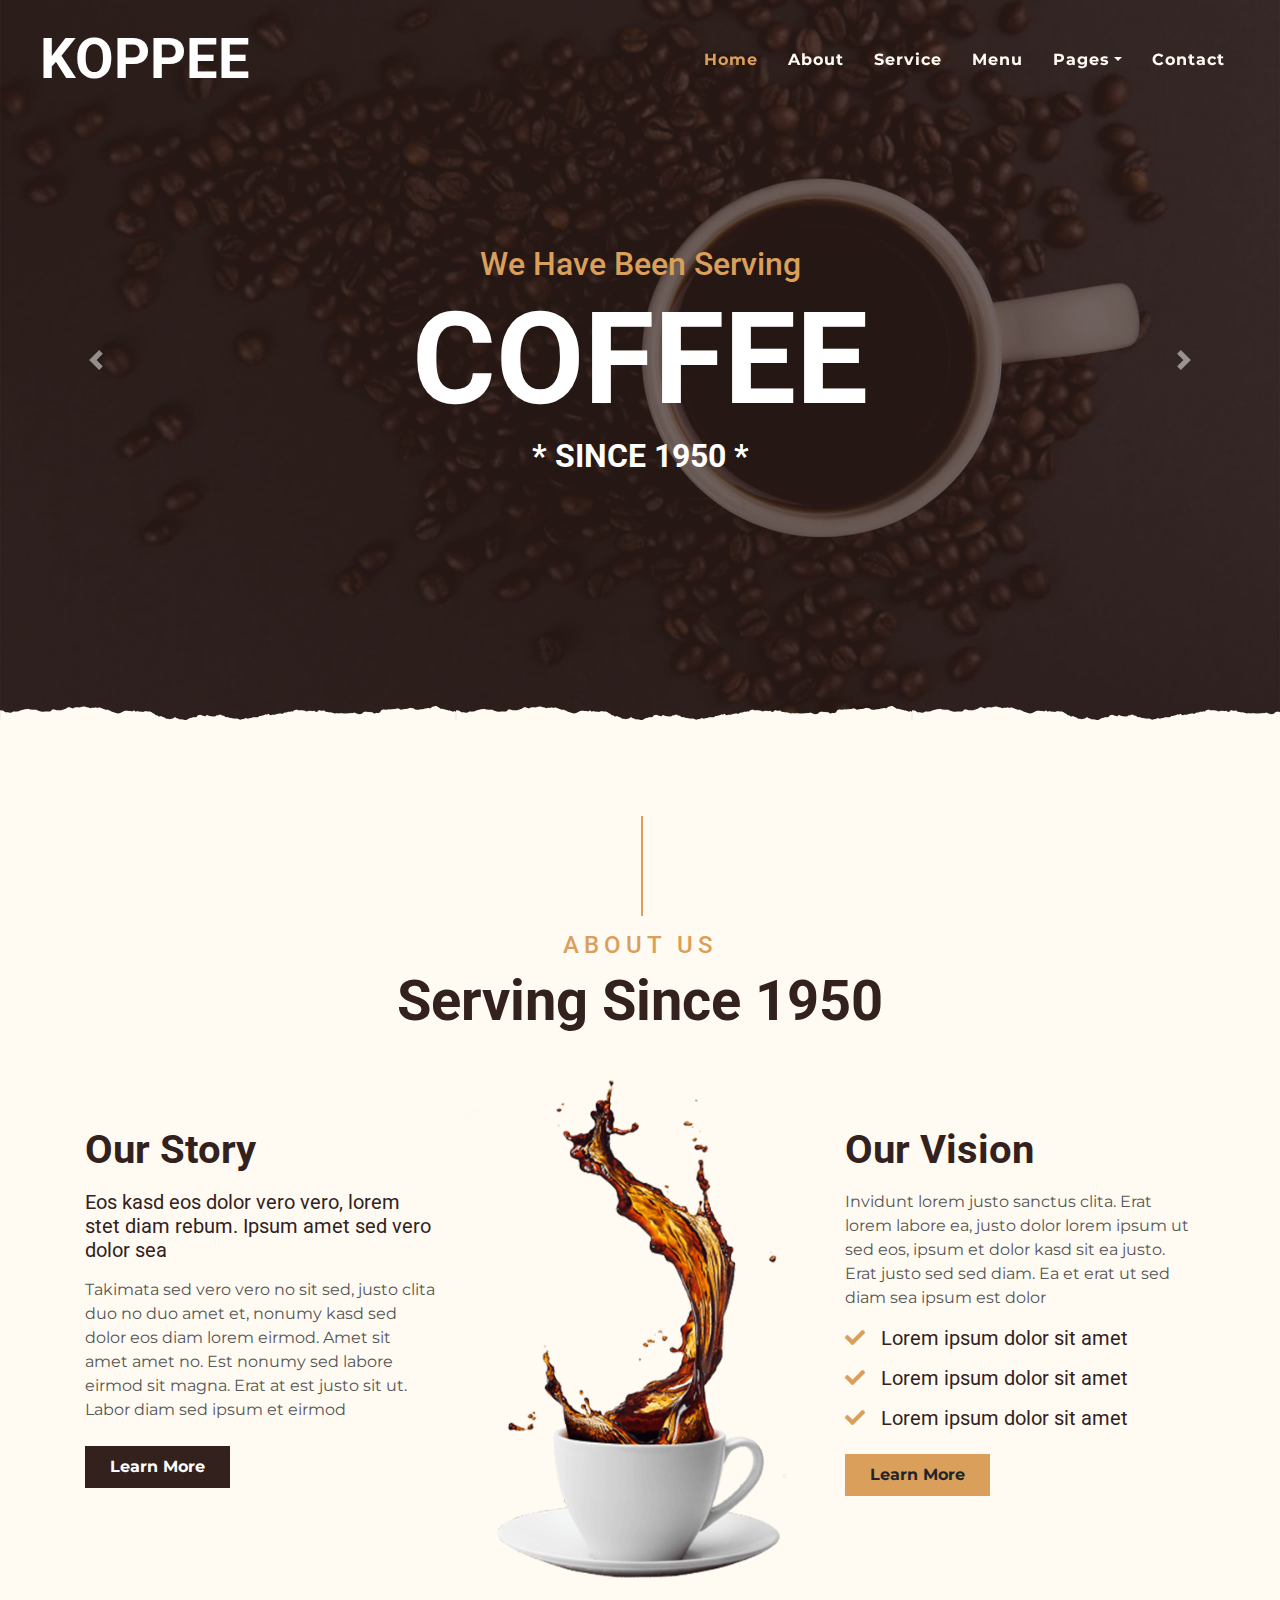
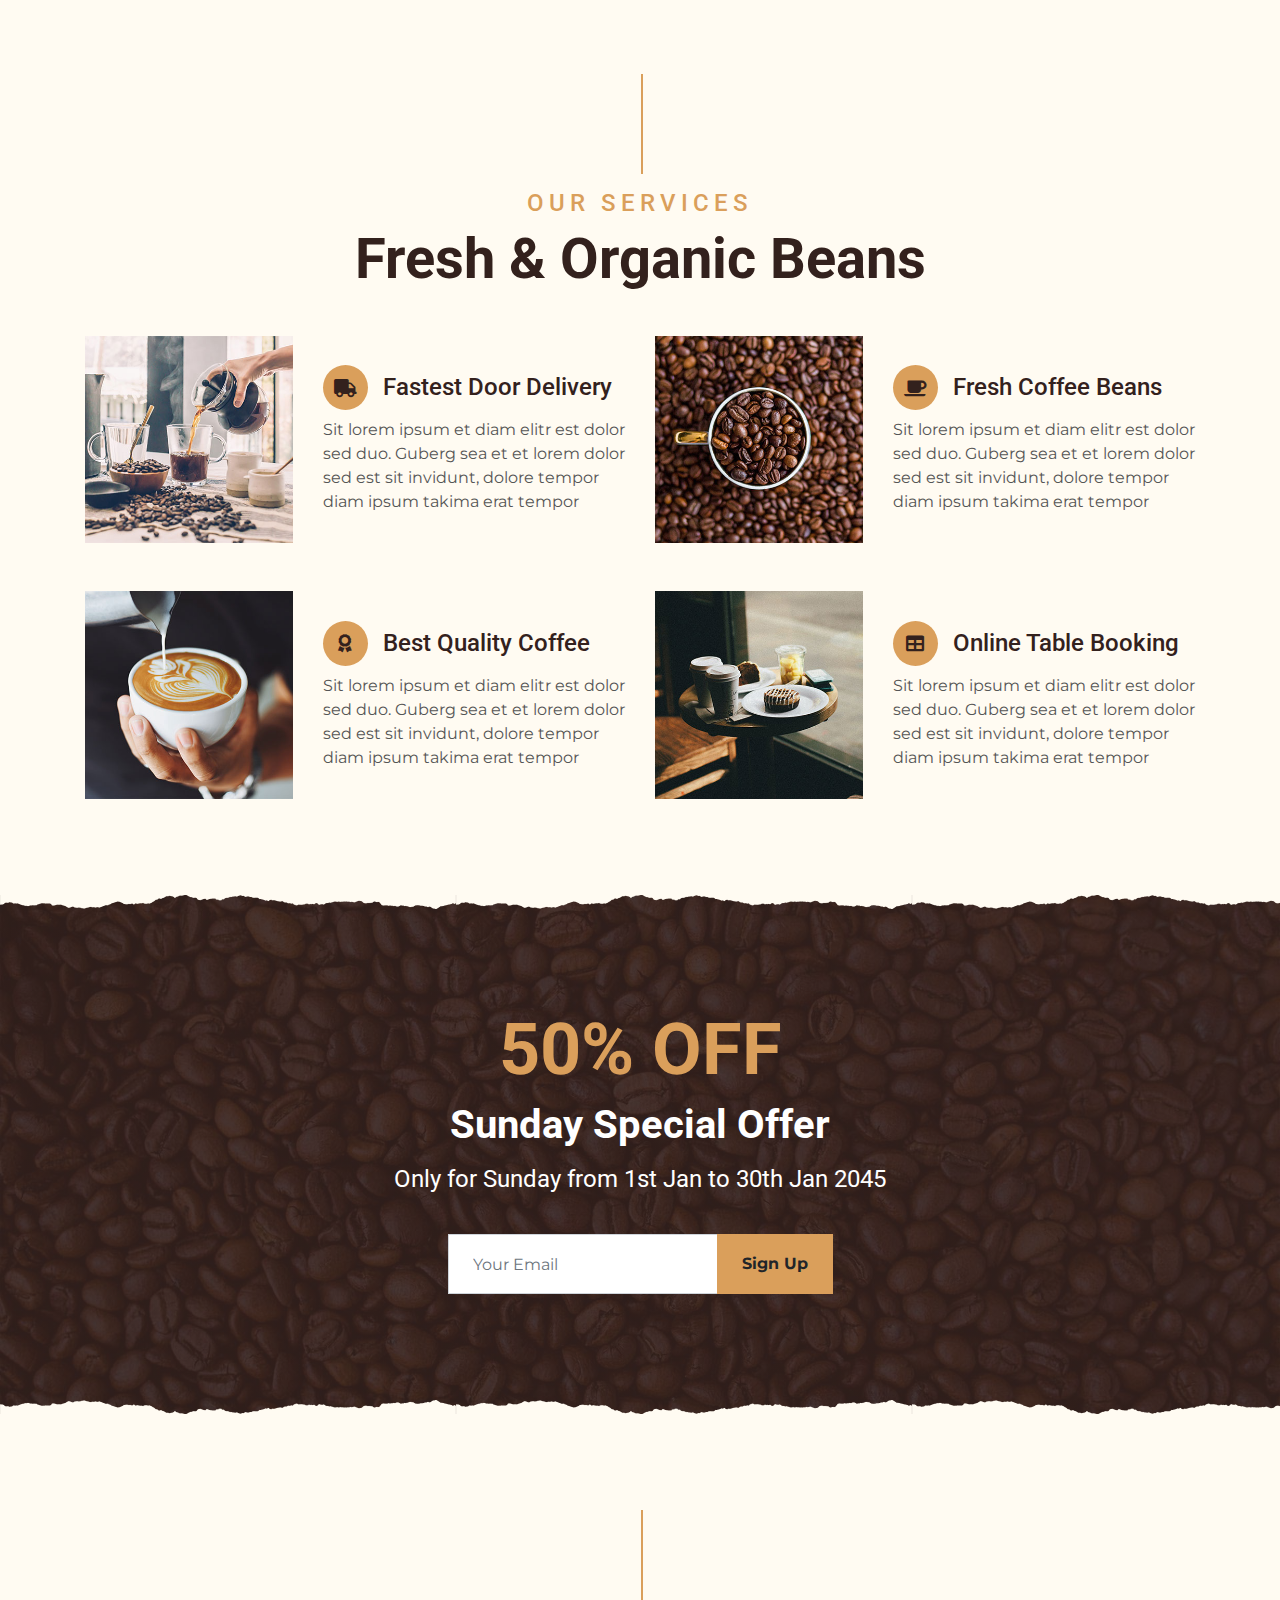
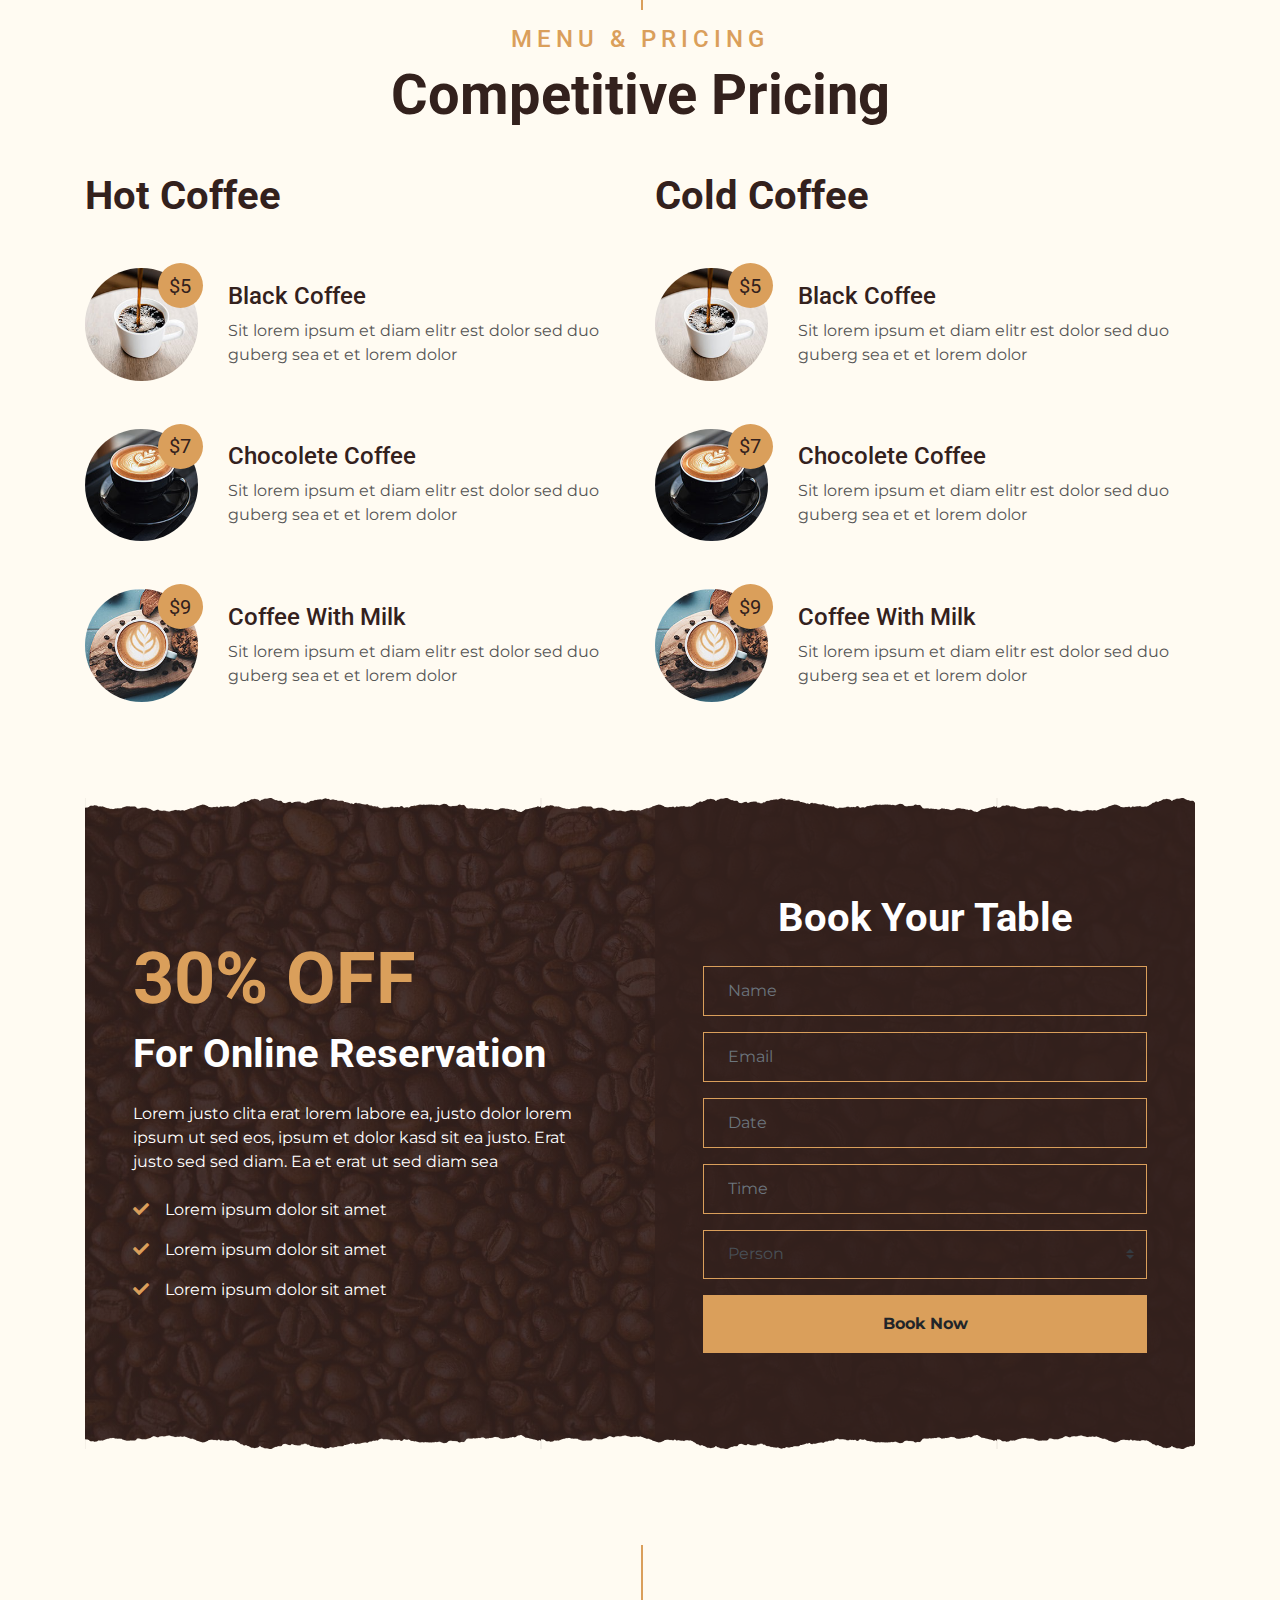
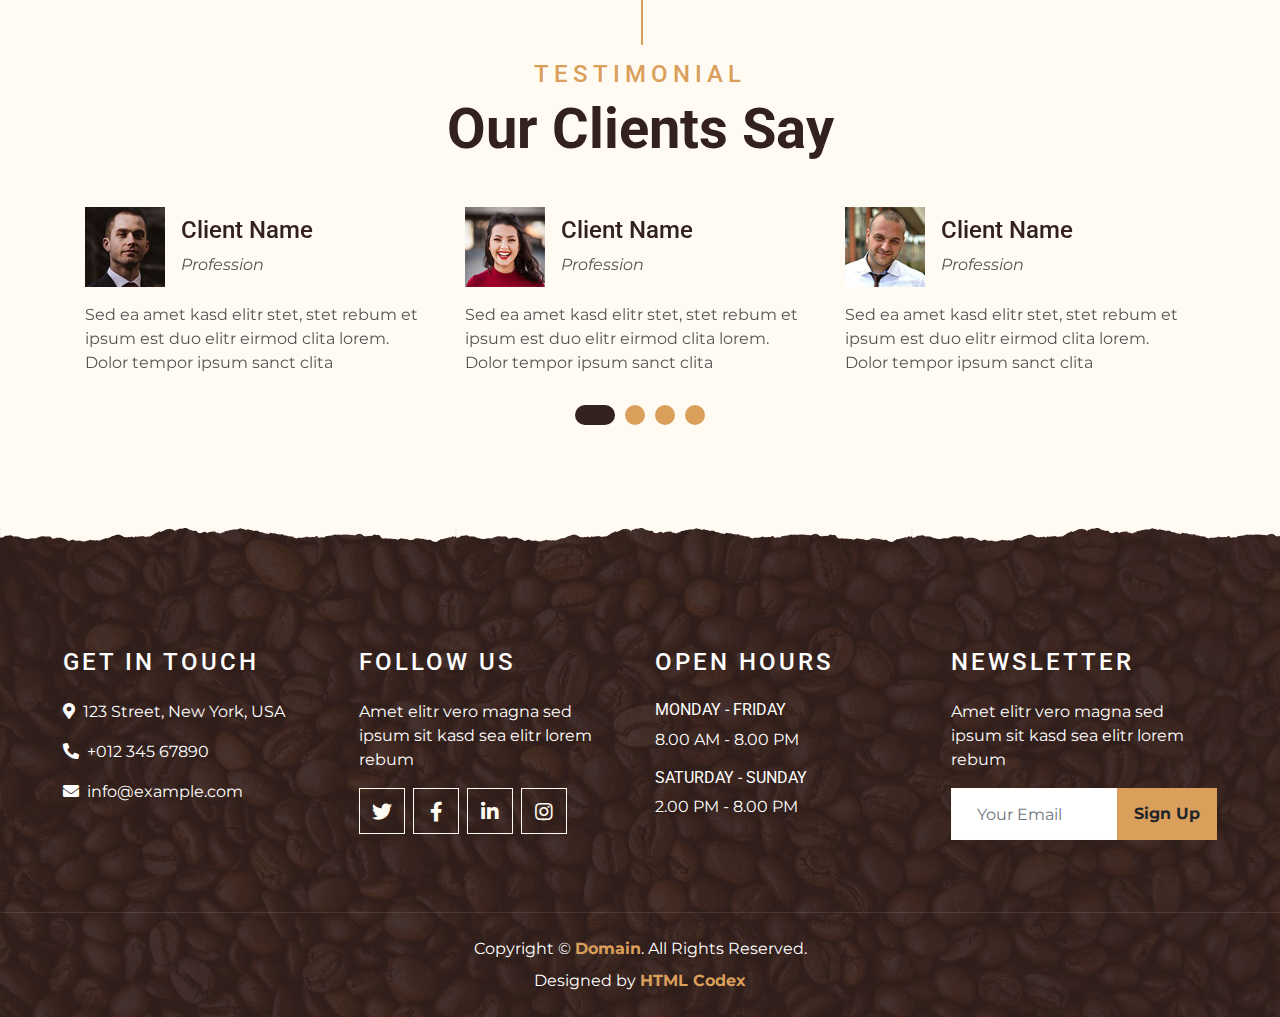
==== index.html @ 842323eb "c1" ====
<!DOCTYPE html>
<html lang="en">

<head>
    <meta charset="utf-8">
    <title>KOPPEE - Coffee Shop HTML Template</title>
    <meta content="width=device-width, initial-scale=1.0" name="viewport">
    <meta content="Free Website Template" name="keywords">
    <meta content="Free Website Template" name="description">

    <!-- Favicon -->
    <link href="img/favicon.ico" rel="icon">

    <!-- Google Font -->
    <link rel="preconnect" href="https://fonts.gstatic.com">
    <link href="https://fonts.googleapis.com/css2?family=Montserrat:wght@200;400&family=Roboto:wght@400;500;700&display=swap" rel="stylesheet"> 

    <!-- Font Awesome -->
    <link href="https://cdnjs.cloudflare.com/ajax/libs/font-awesome/5.10.0/css/all.min.css" rel="stylesheet">

    <!-- Libraries Stylesheet -->
    <link href="lib/owlcarousel/assets/owl.carousel.min.css" rel="stylesheet">
    <link href="lib/tempusdominus/css/tempusdominus-bootstrap-4.min.css" rel="stylesheet" />

    <!-- Customized Bootstrap Stylesheet -->
    <link href="css/style.min.css" rel="stylesheet">
</head>

<body>
    <!-- Navbar Start -->
    <div class="container-fluid p-0 nav-bar">
        <nav class="navbar navbar-expand-lg bg-none navbar-dark py-3">
            <a href="index.html" class="navbar-brand px-lg-4 m-0">
                <h1 class="m-0 display-4 text-uppercase text-white">KOPPEE</h1>
            </a>
            <button type="button" class="navbar-toggler" data-toggle="collapse" data-target="#navbarCollapse">
                <span class="navbar-toggler-icon"></span>
            </button>
            <div class="collapse navbar-collapse justify-content-between" id="navbarCollapse">
                <div class="navbar-nav ml-auto p-4">
                    <a href="index.html" class="nav-item nav-link active">Home</a>
                    <a href="about.html" class="nav-item nav-link">About</a>
                    <a href="service.html" class="nav-item nav-link">Service</a>
                    <a href="menu.html" class="nav-item nav-link">Menu</a>
                    <div class="nav-item dropdown">
                        <a href="#" class="nav-link dropdown-toggle" data-toggle="dropdown">Pages</a>
                        <div class="dropdown-menu text-capitalize">
                            <a href="reservation.html" class="dropdown-item">Reservation</a>
                            <a href="testimonial.html" class="dropdown-item">Testimonial</a>
                        </div>
                    </div>
                    <a href="contact.html" class="nav-item nav-link">Contact</a>
                </div>
            </div>
        </nav>
    </div>
    <!-- Navbar End -->

    <!-- Carousel Start -->
    <div class="container-fluid p-0 mb-5">
        <div id="blog-carousel" class="carousel slide overlay-bottom" data-ride="carousel">
            <div class="carousel-inner">
                <div class="carousel-item active">
                    <img class="w-100" src="img/carousel-1.jpg" alt="Image">
                    <div class="carousel-caption d-flex flex-column align-items-center justify-content-center">
                        <h2 class="text-primary font-weight-medium m-0">We Have Been Serving</h2>
                        <h1 class="display-1 text-white m-0">COFFEE</h1>
                        <h2 class="text-white m-0">* SINCE 1950 *</h2>
                    </div>
                </div>
                <div class="carousel-item">
                    <img class="w-100" src="img/carousel-2.jpg" alt="Image">
                    <div class="carousel-caption d-flex flex-column align-items-center justify-content-center">
                        <h2 class="text-primary font-weight-medium m-0">We Have Been Serving</h2>
                        <h1 class="display-1 text-white m-0">COFFEE</h1>
                        <h2 class="text-white m-0">* SINCE 1950 *</h2>
                    </div>
                </div>
            </div>
            <a class="carousel-control-prev" href="#blog-carousel" data-slide="prev">
                <span class="carousel-control-prev-icon"></span>
            </a>
            <a class="carousel-control-next" href="#blog-carousel" data-slide="next">
                <span class="carousel-control-next-icon"></span>
            </a>
        </div>
    </div>
    <!-- Carousel End -->


    <!-- About Start -->
    <div class="container-fluid py-5">
        <div class="container">
            <div class="section-title">
                <h4 class="text-primary text-uppercase" style="letter-spacing: 5px;">About Us</h4>
                <h1 class="display-4">Serving Since 1950</h1>
            </div>
            <div class="row">
                <div class="col-lg-4 py-0 py-lg-5">
                    <h1 class="mb-3">Our Story</h1>
                    <h5 class="mb-3">Eos kasd eos dolor vero vero, lorem stet diam rebum. Ipsum amet sed vero dolor sea</h5>
                    <p>Takimata sed vero vero no sit sed, justo clita duo no duo amet et, nonumy kasd sed dolor eos diam lorem eirmod. Amet sit amet amet no. Est nonumy sed labore eirmod sit magna. Erat at est justo sit ut. Labor diam sed ipsum et eirmod</p>
                    <a href="" class="btn btn-secondary font-weight-bold py-2 px-4 mt-2">Learn More</a>
                </div>
                <div class="col-lg-4 py-5 py-lg-0" style="min-height: 500px;">
                    <div class="position-relative h-100">
                        <img class="position-absolute w-100 h-100" src="img/about.png" style="object-fit: cover;">
                    </div>
                </div>
                <div class="col-lg-4 py-0 py-lg-5">
                    <h1 class="mb-3">Our Vision</h1>
                    <p>Invidunt lorem justo sanctus clita. Erat lorem labore ea, justo dolor lorem ipsum ut sed eos, ipsum et dolor kasd sit ea justo. Erat justo sed sed diam. Ea et erat ut sed diam sea ipsum est dolor</p>
                    <h5 class="mb-3"><i class="fa fa-check text-primary mr-3"></i>Lorem ipsum dolor sit amet</h5>
                    <h5 class="mb-3"><i class="fa fa-check text-primary mr-3"></i>Lorem ipsum dolor sit amet</h5>
                    <h5 class="mb-3"><i class="fa fa-check text-primary mr-3"></i>Lorem ipsum dolor sit amet</h5>
                    <a href="" class="btn btn-primary font-weight-bold py-2 px-4 mt-2">Learn More</a>
                </div>
            </div>
        </div>
    </div>
    <!-- About End -->


    <!-- Service Start -->
    <div class="container-fluid pt-5">
        <div class="container">
            <div class="section-title">
                <h4 class="text-primary text-uppercase" style="letter-spacing: 5px;">Our Services</h4>
                <h1 class="display-4">Fresh & Organic Beans</h1>
            </div>
            <div class="row">
                <div class="col-lg-6 mb-5">
                    <div class="row align-items-center">
                        <div class="col-sm-5">
                            <img class="img-fluid mb-3 mb-sm-0" src="img/service-1.jpg" alt="">
                        </div>
                        <div class="col-sm-7">
                            <h4><i class="fa fa-truck service-icon"></i>Fastest Door Delivery</h4>
                            <p class="m-0">Sit lorem ipsum et diam elitr est dolor sed duo. Guberg sea et et lorem dolor sed est sit
                                invidunt, dolore tempor diam ipsum takima erat tempor</p>
                        </div>
                    </div>
                </div>
                <div class="col-lg-6 mb-5">
                    <div class="row align-items-center">
                        <div class="col-sm-5">
                            <img class="img-fluid mb-3 mb-sm-0" src="img/service-2.jpg" alt="">
                        </div>
                        <div class="col-sm-7">
                            <h4><i class="fa fa-coffee service-icon"></i>Fresh Coffee Beans</h4>
                            <p class="m-0">Sit lorem ipsum et diam elitr est dolor sed duo. Guberg sea et et lorem dolor sed est sit
                                invidunt, dolore tempor diam ipsum takima erat tempor</p>
                        </div>
                    </div>
                </div>
                <div class="col-lg-6 mb-5">
                    <div class="row align-items-center">
                        <div class="col-sm-5">
                            <img class="img-fluid mb-3 mb-sm-0" src="img/service-3.jpg" alt="">
                        </div>
                        <div class="col-sm-7">
                            <h4><i class="fa fa-award service-icon"></i>Best Quality Coffee</h4>
                            <p class="m-0">Sit lorem ipsum et diam elitr est dolor sed duo. Guberg sea et et lorem dolor sed est sit
                                invidunt, dolore tempor diam ipsum takima erat tempor</p>
                        </div>
                    </div>
                </div>
                <div class="col-lg-6 mb-5">
                    <div class="row align-items-center">
                        <div class="col-sm-5">
                            <img class="img-fluid mb-3 mb-sm-0" src="img/service-4.jpg" alt="">
                        </div>
                        <div class="col-sm-7">
                            <h4><i class="fa fa-table service-icon"></i>Online Table Booking</h4>
                            <p class="m-0">Sit lorem ipsum et diam elitr est dolor sed duo. Guberg sea et et lorem dolor sed est sit
                                invidunt, dolore tempor diam ipsum takima erat tempor</p>
                        </div>
                    </div>
                </div>
            </div>
        </div>
    </div>
    <!-- Service End -->


    <!-- Offer Start -->
    <div class="offer container-fluid my-5 py-5 text-center position-relative overlay-top overlay-bottom">
        <div class="container py-5">
            <h1 class="display-3 text-primary mt-3">50% OFF</h1>
            <h1 class="text-white mb-3">Sunday Special Offer</h1>
            <h4 class="text-white font-weight-normal mb-4 pb-3">Only for Sunday from 1st Jan to 30th Jan 2045</h4>
            <form class="form-inline justify-content-center mb-4">
                <div class="input-group">
                    <input type="text" class="form-control p-4" placeholder="Your Email" style="height: 60px;">
                    <div class="input-group-append">
                        <button class="btn btn-primary font-weight-bold px-4" type="submit">Sign Up</button>
                    </div>
                </div>
            </form>
        </div>
    </div>
    <!-- Offer End -->


    <!-- Menu Start -->
    <div class="container-fluid pt-5">
        <div class="container">
            <div class="section-title">
                <h4 class="text-primary text-uppercase" style="letter-spacing: 5px;">Menu & Pricing</h4>
                <h1 class="display-4">Competitive Pricing</h1>
            </div>
            <div class="row">
                <div class="col-lg-6">
                    <h1 class="mb-5">Hot Coffee</h1>
                    <div class="row align-items-center mb-5">
                        <div class="col-4 col-sm-3">
                            <img class="w-100 rounded-circle mb-3 mb-sm-0" src="img/menu-1.jpg" alt="">
                            <h5 class="menu-price">$5</h5>
                        </div>
                        <div class="col-8 col-sm-9">
                            <h4>Black Coffee</h4>
                            <p class="m-0">Sit lorem ipsum et diam elitr est dolor sed duo guberg sea et et lorem dolor</p>
                        </div>
                    </div>
                    <div class="row align-items-center mb-5">
                        <div class="col-4 col-sm-3">
                            <img class="w-100 rounded-circle mb-3 mb-sm-0" src="img/menu-2.jpg" alt="">
                            <h5 class="menu-price">$7</h5>
                        </div>
                        <div class="col-8 col-sm-9">
                            <h4>Chocolete Coffee</h4>
                            <p class="m-0">Sit lorem ipsum et diam elitr est dolor sed duo guberg sea et et lorem dolor</p>
                        </div>
                    </div>
                    <div class="row align-items-center mb-5">
                        <div class="col-4 col-sm-3">
                            <img class="w-100 rounded-circle mb-3 mb-sm-0" src="img/menu-3.jpg" alt="">
                            <h5 class="menu-price">$9</h5>
                        </div>
                        <div class="col-8 col-sm-9">
                            <h4>Coffee With Milk</h4>
                            <p class="m-0">Sit lorem ipsum et diam elitr est dolor sed duo guberg sea et et lorem dolor</p>
                        </div>
                    </div>
                </div>
                <div class="col-lg-6">
                    <h1 class="mb-5">Cold Coffee</h1>
                    <div class="row align-items-center mb-5">
                        <div class="col-4 col-sm-3">
                            <img class="w-100 rounded-circle mb-3 mb-sm-0" src="img/menu-1.jpg" alt="">
                            <h5 class="menu-price">$5</h5>
                        </div>
                        <div class="col-8 col-sm-9">
                            <h4>Black Coffee</h4>
                            <p class="m-0">Sit lorem ipsum et diam elitr est dolor sed duo guberg sea et et lorem dolor</p>
                        </div>
                    </div>
                    <div class="row align-items-center mb-5">
                        <div class="col-4 col-sm-3">
                            <img class="w-100 rounded-circle mb-3 mb-sm-0" src="img/menu-2.jpg" alt="">
                            <h5 class="menu-price">$7</h5>
                        </div>
                        <div class="col-8 col-sm-9">
                            <h4>Chocolete Coffee</h4>
                            <p class="m-0">Sit lorem ipsum et diam elitr est dolor sed duo guberg sea et et lorem dolor</p>
                        </div>
                    </div>
                    <div class="row align-items-center mb-5">
                        <div class="col-4 col-sm-3">
                            <img class="w-100 rounded-circle mb-3 mb-sm-0" src="img/menu-3.jpg" alt="">
                            <h5 class="menu-price">$9</h5>
                        </div>
                        <div class="col-8 col-sm-9">
                            <h4>Coffee With Milk</h4>
                            <p class="m-0">Sit lorem ipsum et diam elitr est dolor sed duo guberg sea et et lorem dolor</p>
                        </div>
                    </div>
                </div>
            </div>
        </div>
    </div>
    <!-- Menu End -->


    <!-- Reservation Start -->
    <div class="container-fluid my-5">
        <div class="container">
            <div class="reservation position-relative overlay-top overlay-bottom">
                <div class="row align-items-center">
                    <div class="col-lg-6 my-5 my-lg-0">
                        <div class="p-5">
                            <div class="mb-4">
                                <h1 class="display-3 text-primary">30% OFF</h1>
                                <h1 class="text-white">For Online Reservation</h1>
                            </div>
                            <p class="text-white">Lorem justo clita erat lorem labore ea, justo dolor lorem ipsum ut sed eos,
                                ipsum et dolor kasd sit ea justo. Erat justo sed sed diam. Ea et erat ut sed diam sea</p>
                            <ul class="list-inline text-white m-0">
                                <li class="py-2"><i class="fa fa-check text-primary mr-3"></i>Lorem ipsum dolor sit amet</li>
                                <li class="py-2"><i class="fa fa-check text-primary mr-3"></i>Lorem ipsum dolor sit amet</li>
                                <li class="py-2"><i class="fa fa-check text-primary mr-3"></i>Lorem ipsum dolor sit amet</li>
                            </ul>
                        </div>
                    </div>
                    <div class="col-lg-6">
                        <div class="text-center p-5" style="background: rgba(51, 33, 29, .8);">
                            <h1 class="text-white mb-4 mt-5">Book Your Table</h1>
                            <form class="mb-5">
                                <div class="form-group">
                                    <input type="text" class="form-control bg-transparent border-primary p-4" placeholder="Name"
                                        required="required" />
                                </div>
                                <div class="form-group">
                                    <input type="email" class="form-control bg-transparent border-primary p-4" placeholder="Email"
                                        required="required" />
                                </div>
                                <div class="form-group">
                                    <div class="date" id="date" data-target-input="nearest">
                                        <input type="text" class="form-control bg-transparent border-primary p-4 datetimepicker-input" placeholder="Date" data-target="#date" data-toggle="datetimepicker"/>
                                    </div>
                                </div>
                                <div class="form-group">
                                    <div class="time" id="time" data-target-input="nearest">
                                        <input type="text" class="form-control bg-transparent border-primary p-4 datetimepicker-input" placeholder="Time" data-target="#time" data-toggle="datetimepicker"/>
                                    </div>
                                </div>
                                <div class="form-group">
                                    <select class="custom-select bg-transparent border-primary px-4" style="height: 49px;">
                                        <option selected>Person</option>
                                        <option value="1">Person 1</option>
                                        <option value="2">Person 2</option>
                                        <option value="3">Person 3</option>
                                        <option value="3">Person 4</option>
                                    </select>
                                </div>
                                
                                <div>
                                    <button class="btn btn-primary btn-block font-weight-bold py-3" type="submit">Book Now</button>
                                </div>
                            </form>
                        </div>
                    </div>
                </div>
            </div>
        </div>
    </div>
    <!-- Reservation End -->


    <!-- Testimonial Start -->
    <div class="container-fluid py-5">
        <div class="container">
            <div class="section-title">
                <h4 class="text-primary text-uppercase" style="letter-spacing: 5px;">Testimonial</h4>
                <h1 class="display-4">Our Clients Say</h1>
            </div>
            <div class="owl-carousel testimonial-carousel">
                <div class="testimonial-item">
                    <div class="d-flex align-items-center mb-3">
                        <img class="img-fluid" src="img/testimonial-1.jpg" alt="">
                        <div class="ml-3">
                            <h4>Client Name</h4>
                            <i>Profession</i>
                        </div>
                    </div>
                    <p class="m-0">Sed ea amet kasd elitr stet, stet rebum et ipsum est duo elitr eirmod clita lorem. Dolor tempor ipsum sanct clita</p>
                </div>
                <div class="testimonial-item">
                    <div class="d-flex align-items-center mb-3">
                        <img class="img-fluid" src="img/testimonial-2.jpg" alt="">
                        <div class="ml-3">
                            <h4>Client Name</h4>
                            <i>Profession</i>
                        </div>
                    </div>
                    <p class="m-0">Sed ea amet kasd elitr stet, stet rebum et ipsum est duo elitr eirmod clita lorem. Dolor tempor ipsum sanct clita</p>
                </div>
                <div class="testimonial-item">
                    <div class="d-flex align-items-center mb-3">
                        <img class="img-fluid" src="img/testimonial-3.jpg" alt="">
                        <div class="ml-3">
                            <h4>Client Name</h4>
                            <i>Profession</i>
                        </div>
                    </div>
                    <p class="m-0">Sed ea amet kasd elitr stet, stet rebum et ipsum est duo elitr eirmod clita lorem. Dolor tempor ipsum sanct clita</p>
                </div>
                <div class="testimonial-item">
                    <div class="d-flex align-items-center mb-3">
                        <img class="img-fluid" src="img/testimonial-4.jpg" alt="">
                        <div class="ml-3">
                            <h4>Client Name</h4>
                            <i>Profession</i>
                        </div>
                    </div>
                    <p class="m-0">Sed ea amet kasd elitr stet, stet rebum et ipsum est duo elitr eirmod clita lorem. Dolor tempor ipsum sanct clita</p>
                </div>
            </div>
        </div>
    </div>
    <!-- Testimonial End -->


    <!-- Footer Start -->
    <div class="container-fluid footer text-white mt-5 pt-5 px-0 position-relative overlay-top">
        <div class="row mx-0 pt-5 px-sm-3 px-lg-5 mt-4">
            <div class="col-lg-3 col-md-6 mb-5">
                <h4 class="text-white text-uppercase mb-4" style="letter-spacing: 3px;">Get In Touch</h4>
                <p><i class="fa fa-map-marker-alt mr-2"></i>123 Street, New York, USA</p>
                <p><i class="fa fa-phone-alt mr-2"></i>+012 345 67890</p>
                <p class="m-0"><i class="fa fa-envelope mr-2"></i>info@example.com</p>
            </div>
            <div class="col-lg-3 col-md-6 mb-5">
                <h4 class="text-white text-uppercase mb-4" style="letter-spacing: 3px;">Follow Us</h4>
                <p>Amet elitr vero magna sed ipsum sit kasd sea elitr lorem rebum</p>
                <div class="d-flex justify-content-start">
                    <a class="btn btn-lg btn-outline-light btn-lg-square mr-2" href="#"><i class="fab fa-twitter"></i></a>
                    <a class="btn btn-lg btn-outline-light btn-lg-square mr-2" href="#"><i class="fab fa-facebook-f"></i></a>
                    <a class="btn btn-lg btn-outline-light btn-lg-square mr-2" href="#"><i class="fab fa-linkedin-in"></i></a>
                    <a class="btn btn-lg btn-outline-light btn-lg-square" href="#"><i class="fab fa-instagram"></i></a>
                </div>
            </div>
            <div class="col-lg-3 col-md-6 mb-5">
                <h4 class="text-white text-uppercase mb-4" style="letter-spacing: 3px;">Open Hours</h4>
                <div>
                    <h6 class="text-white text-uppercase">Monday - Friday</h6>
                    <p>8.00 AM - 8.00 PM</p>
                    <h6 class="text-white text-uppercase">Saturday - Sunday</h6>
                    <p>2.00 PM - 8.00 PM</p>
                </div>
            </div>
            <div class="col-lg-3 col-md-6 mb-5">
                <h4 class="text-white text-uppercase mb-4" style="letter-spacing: 3px;">Newsletter</h4>
                <p>Amet elitr vero magna sed ipsum sit kasd sea elitr lorem rebum</p>
                <div class="w-100">
                    <div class="input-group">
                        <input type="text" class="form-control border-light" style="padding: 25px;" placeholder="Your Email">
                        <div class="input-group-append">
                            <button class="btn btn-primary font-weight-bold px-3">Sign Up</button>
                        </div>
                    </div>
                </div>
            </div>
        </div>
        <div class="container-fluid text-center text-white border-top mt-4 py-4 px-sm-3 px-md-5" style="border-color: rgba(256, 256, 256, .1) !important;">
            <p class="mb-2 text-white">Copyright &copy; <a class="font-weight-bold" href="#">Domain</a>. All Rights Reserved.</a></p>
            <p class="m-0 text-white">Designed by <a class="font-weight-bold" href="https://htmlcodex.com">HTML Codex</a></p>
        </div>
    </div>
    <!-- Footer End -->


    <!-- Back to Top -->
    <a href="#" class="btn btn-lg btn-primary btn-lg-square back-to-top"><i class="fa fa-angle-double-up"></i></a>


    <!-- JavaScript Libraries -->
    <script src="https://code.jquery.com/jquery-3.4.1.min.js"></script>
    <script src="https://stackpath.bootstrapcdn.com/bootstrap/4.4.1/js/bootstrap.bundle.min.js"></script>
    <script src="lib/easing/easing.min.js"></script>
    <script src="lib/waypoints/waypoints.min.js"></script>
    <script src="lib/owlcarousel/owl.carousel.min.js"></script>
    <script src="lib/tempusdominus/js/moment.min.js"></script>
    <script src="lib/tempusdominus/js/moment-timezone.min.js"></script>
    <script src="lib/tempusdominus/js/tempusdominus-bootstrap-4.min.js"></script>

    <!-- Contact Javascript File -->
    <script src="mail/jqBootstrapValidation.min.js"></script>
    <script src="mail/contact.js"></script>

    <!-- Template Javascript -->
    <script src="js/main.js"></script>
</body>

</html>
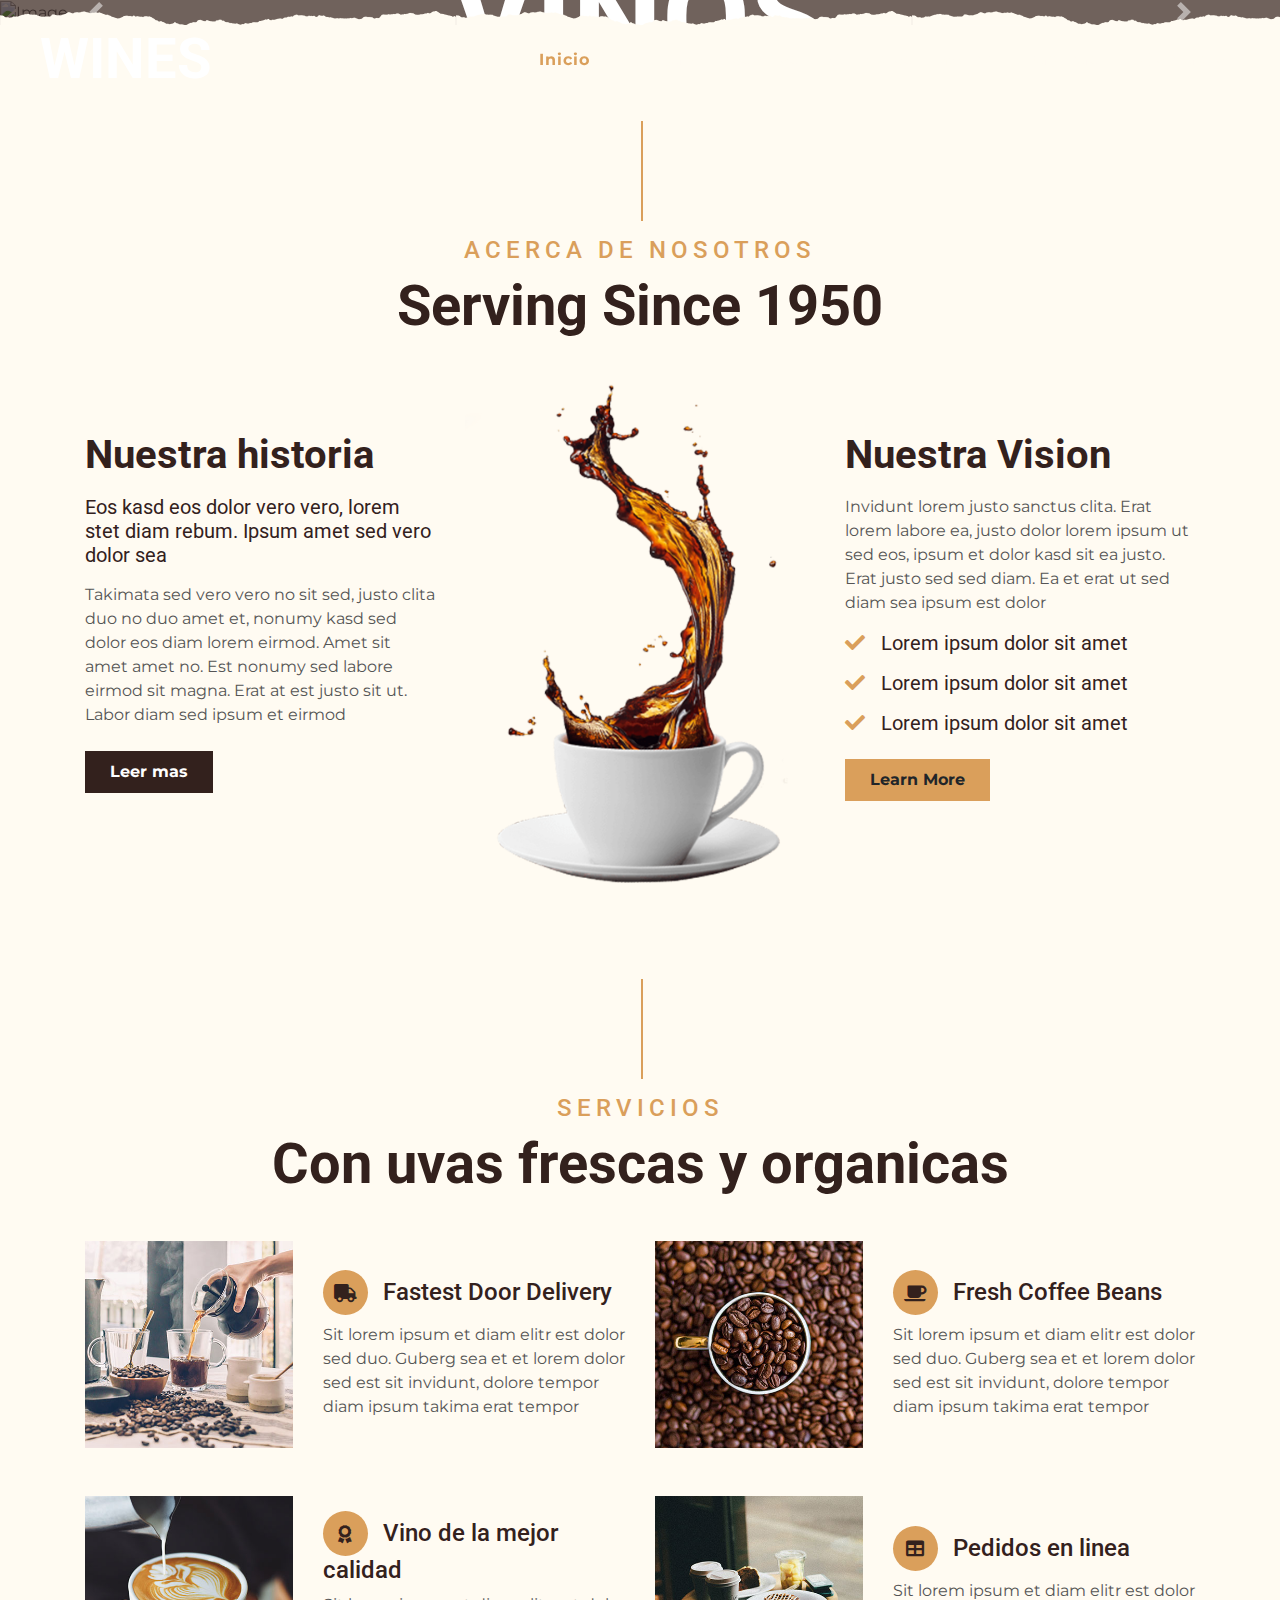
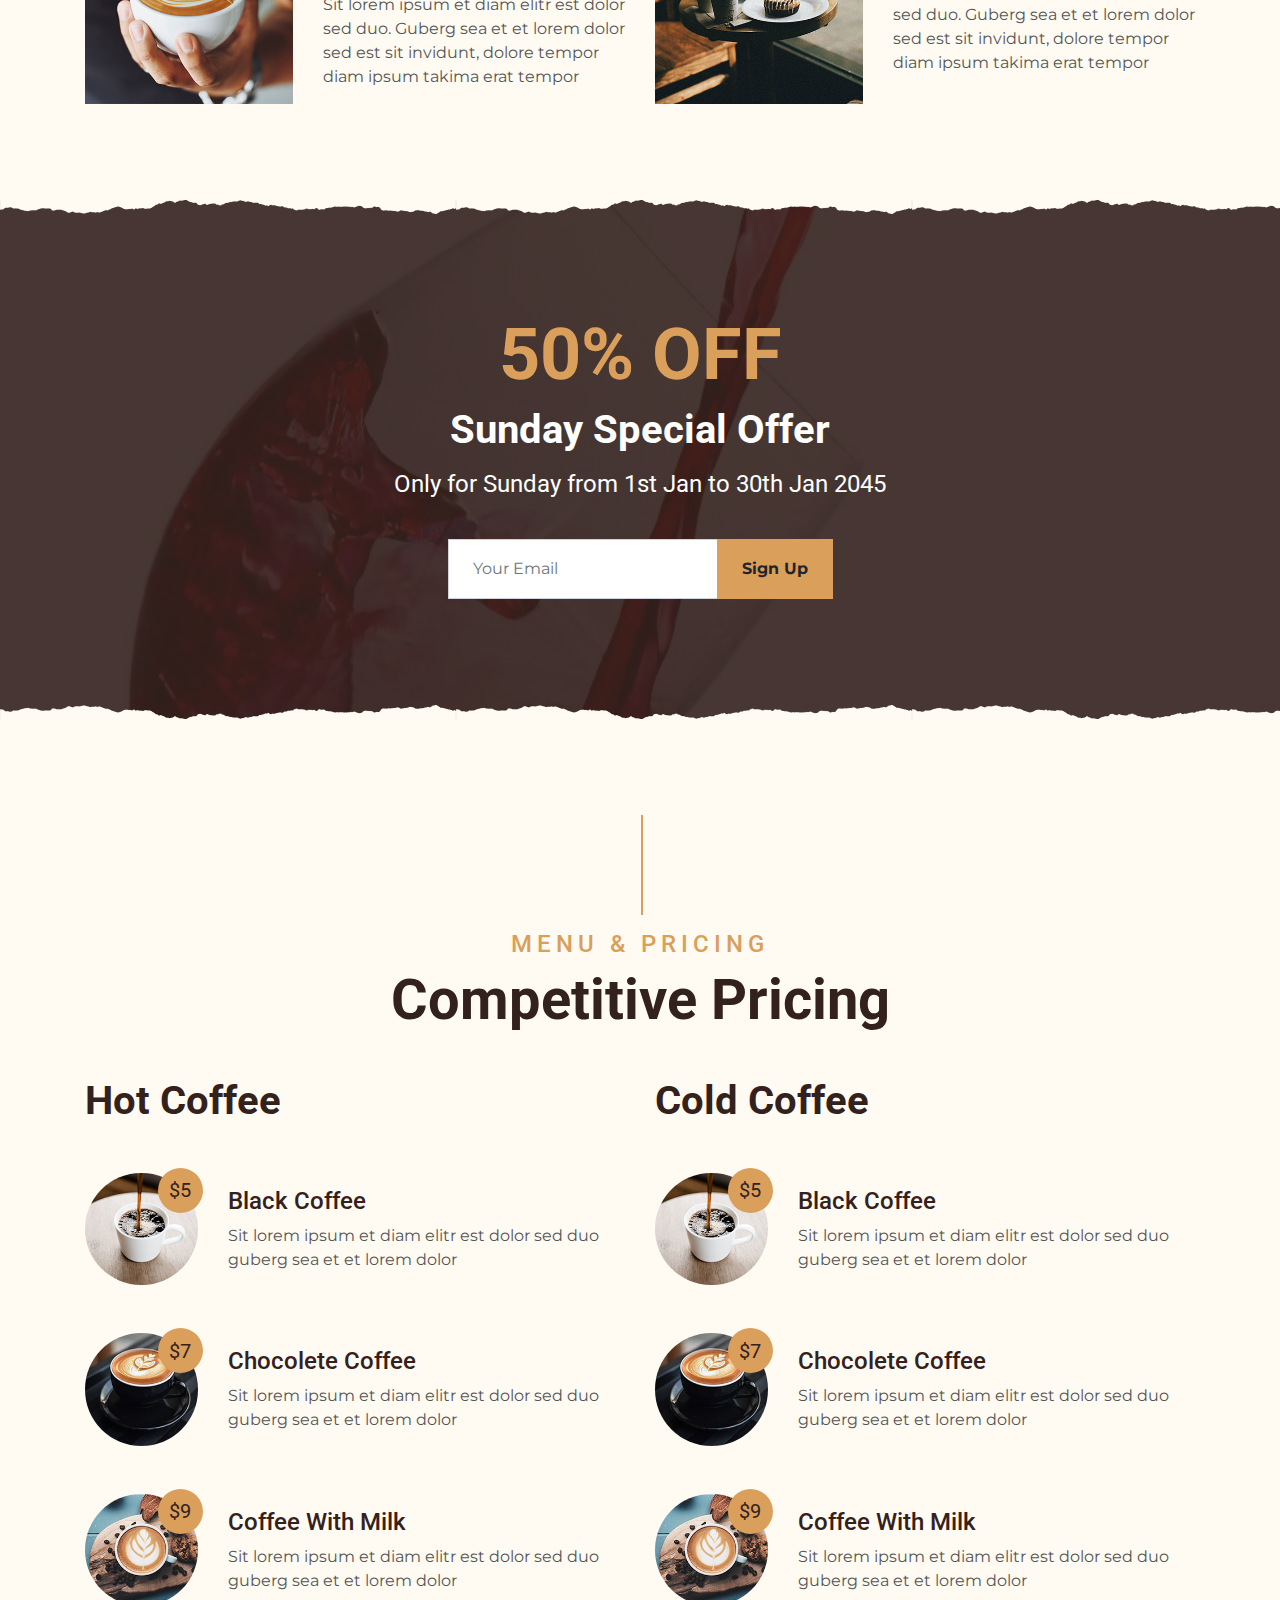
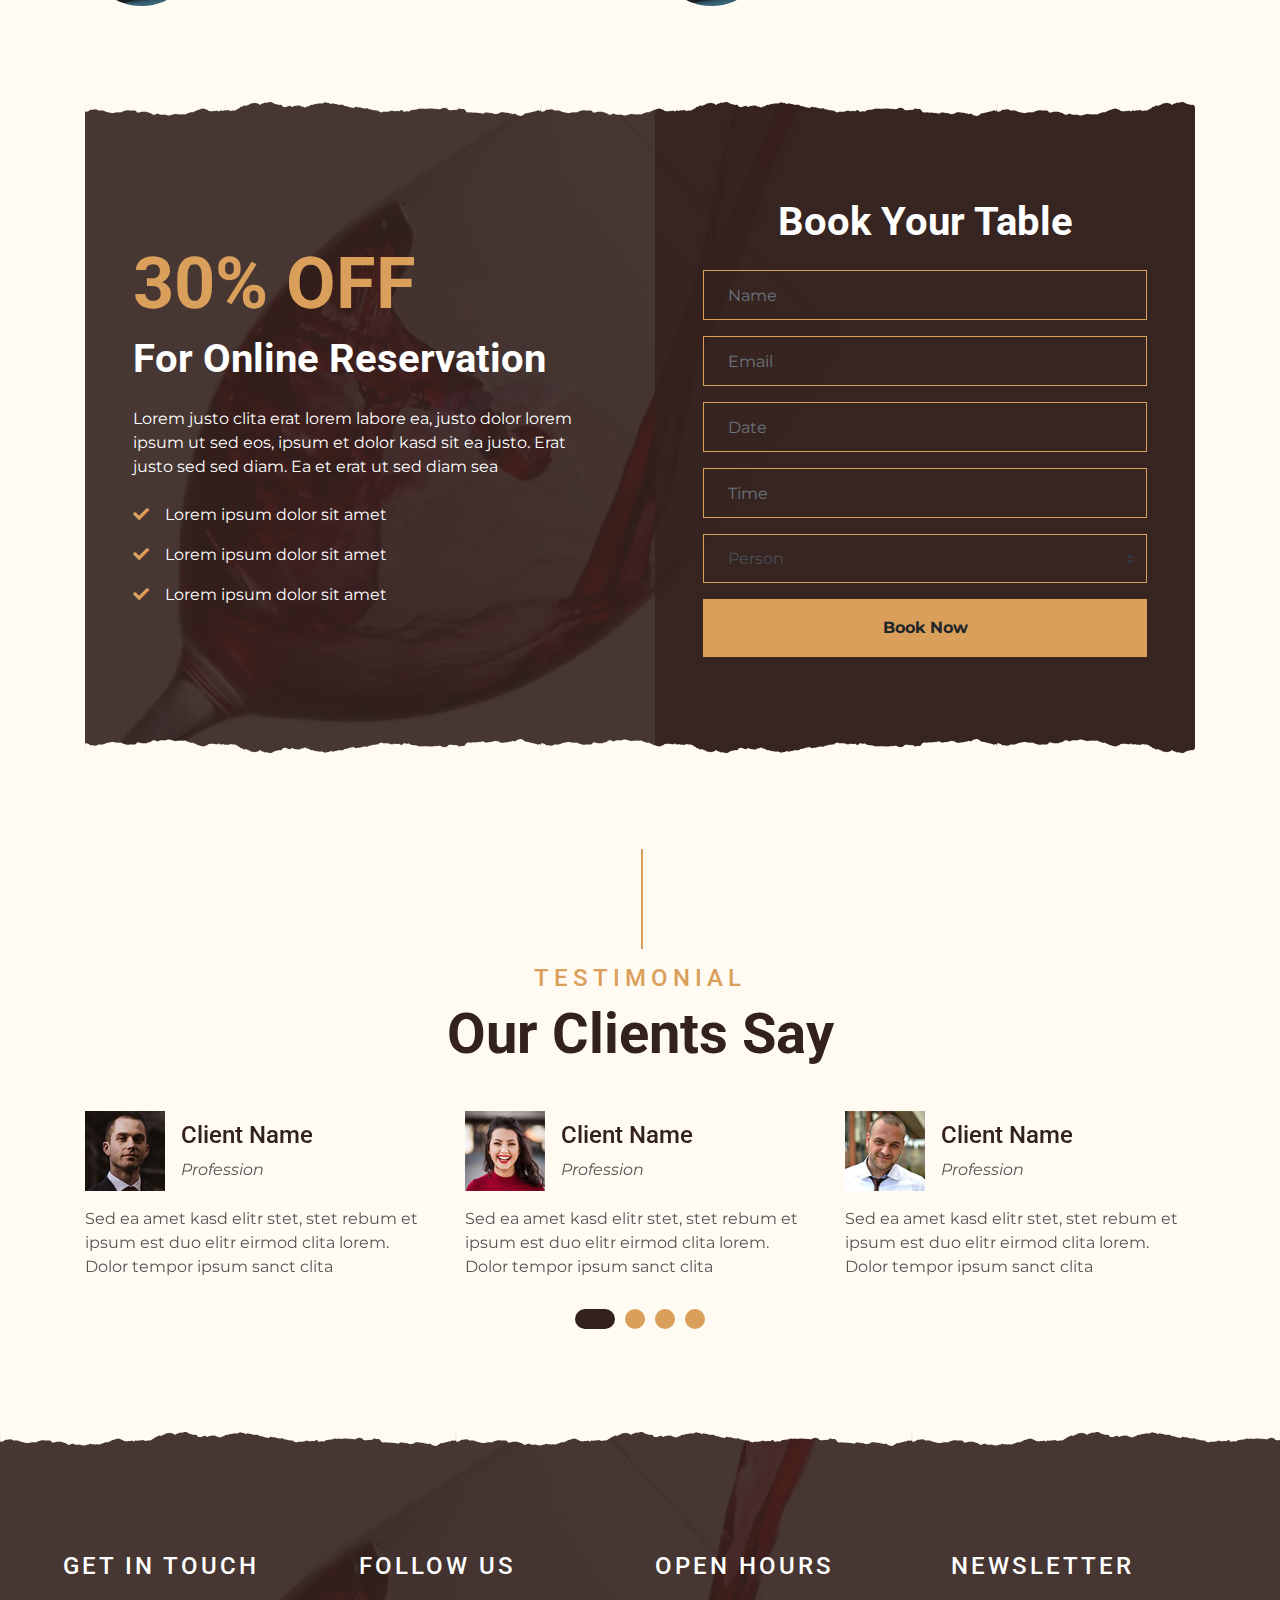
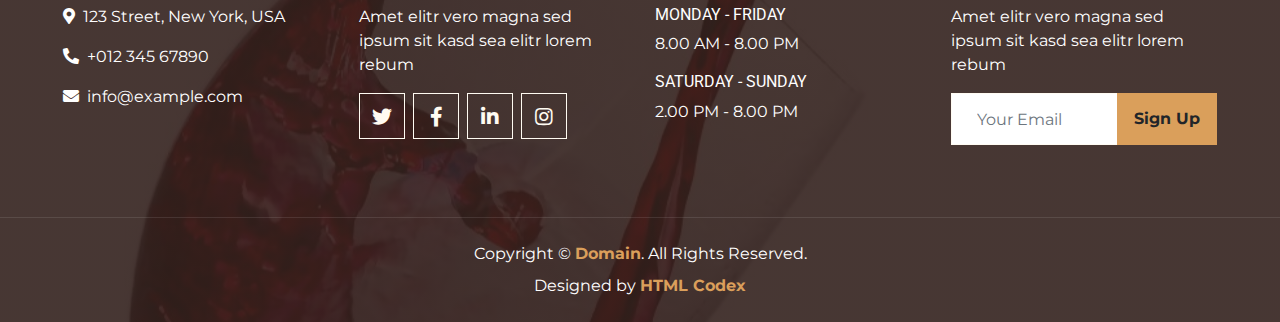
==== commit d18b6112: "c8" ====
--- a/index.html
+++ b/index.html
@@ -3,7 +3,7 @@
 
 <head>
     <meta charset="utf-8">
-    <title>KOPPEE - Coffee Shop HTML Template</title>
+    <title>WINES - The best wine store on line HTML Template</title>
     <meta content="width=device-width, initial-scale=1.0" name="viewport">
     <meta content="Free Website Template" name="keywords">
     <meta content="Free Website Template" name="description">
@@ -31,25 +31,25 @@
     <div class="container-fluid p-0 nav-bar">
         <nav class="navbar navbar-expand-lg bg-none navbar-dark py-3">
             <a href="index.html" class="navbar-brand px-lg-4 m-0">
-                <h1 class="m-0 display-4 text-uppercase text-white">KOPPEE</h1>
+                <h1 class="m-0 display-4 text-uppercase text-white">WINES</h1>
             </a>
             <button type="button" class="navbar-toggler" data-toggle="collapse" data-target="#navbarCollapse">
                 <span class="navbar-toggler-icon"></span>
             </button>
             <div class="collapse navbar-collapse justify-content-between" id="navbarCollapse">
                 <div class="navbar-nav ml-auto p-4">
-                    <a href="index.html" class="nav-item nav-link active">Home</a>
-                    <a href="about.html" class="nav-item nav-link">About</a>
-                    <a href="service.html" class="nav-item nav-link">Service</a>
+                    <a href="index.html" class="nav-item nav-link active">Inicio</a>
+                    <a href="about.html" class="nav-item nav-link">Acerca de nosotros</a>
+                    <a href="service.html" class="nav-item nav-link">Servicios</a>
                     <a href="menu.html" class="nav-item nav-link">Menu</a>
                     <div class="nav-item dropdown">
-                        <a href="#" class="nav-link dropdown-toggle" data-toggle="dropdown">Pages</a>
+                        <a href="#" class="nav-link dropdown-toggle" data-toggle="dropdown">Paginas</a>
                         <div class="dropdown-menu text-capitalize">
-                            <a href="reservation.html" class="dropdown-item">Reservation</a>
-                            <a href="testimonial.html" class="dropdown-item">Testimonial</a>
-                        </div>
-                    </div>
-                    <a href="contact.html" class="nav-item nav-link">Contact</a>
+                            <a href="reservation.html" class="dropdown-item">Pedidos</a>
+                            <a href="testimonial.html" class="dropdown-item">Comentarios</a>
+                        </div>
+                    </div>
+                    <a href="contact.html" class="nav-item nav-link">Contacto</a>
                 </div>
             </div>
         </nav>
@@ -64,7 +64,7 @@
                     <img class="w-100" src="img/carousel-1.jpg" alt="Image">
                     <div class="carousel-caption d-flex flex-column align-items-center justify-content-center">
                         <h2 class="text-primary font-weight-medium m-0">We Have Been Serving</h2>
-                        <h1 class="display-1 text-white m-0">COFFEE</h1>
+                        <h1 class="display-1 text-white m-0">VINOS</h1>
                         <h2 class="text-white m-0">* SINCE 1950 *</h2>
                     </div>
                 </div>
@@ -72,7 +72,7 @@
                     <img class="w-100" src="img/carousel-2.jpg" alt="Image">
                     <div class="carousel-caption d-flex flex-column align-items-center justify-content-center">
                         <h2 class="text-primary font-weight-medium m-0">We Have Been Serving</h2>
-                        <h1 class="display-1 text-white m-0">COFFEE</h1>
+                        <h1 class="display-1 text-white m-0">VINOS</h1>
                         <h2 class="text-white m-0">* SINCE 1950 *</h2>
                     </div>
                 </div>
@@ -92,15 +92,15 @@
     <div class="container-fluid py-5">
         <div class="container">
             <div class="section-title">
-                <h4 class="text-primary text-uppercase" style="letter-spacing: 5px;">About Us</h4>
+                <h4 class="text-primary text-uppercase" style="letter-spacing: 5px;">Acerca de nosotros</h4>
                 <h1 class="display-4">Serving Since 1950</h1>
             </div>
             <div class="row">
                 <div class="col-lg-4 py-0 py-lg-5">
-                    <h1 class="mb-3">Our Story</h1>
+                    <h1 class="mb-3">Nuestra historia</h1>
                     <h5 class="mb-3">Eos kasd eos dolor vero vero, lorem stet diam rebum. Ipsum amet sed vero dolor sea</h5>
                     <p>Takimata sed vero vero no sit sed, justo clita duo no duo amet et, nonumy kasd sed dolor eos diam lorem eirmod. Amet sit amet amet no. Est nonumy sed labore eirmod sit magna. Erat at est justo sit ut. Labor diam sed ipsum et eirmod</p>
-                    <a href="" class="btn btn-secondary font-weight-bold py-2 px-4 mt-2">Learn More</a>
+                    <a href="" class="btn btn-secondary font-weight-bold py-2 px-4 mt-2">Leer mas</a>
                 </div>
                 <div class="col-lg-4 py-5 py-lg-0" style="min-height: 500px;">
                     <div class="position-relative h-100">
@@ -108,7 +108,7 @@
                     </div>
                 </div>
                 <div class="col-lg-4 py-0 py-lg-5">
-                    <h1 class="mb-3">Our Vision</h1>
+                    <h1 class="mb-3">Nuestra Vision</h1>
                     <p>Invidunt lorem justo sanctus clita. Erat lorem labore ea, justo dolor lorem ipsum ut sed eos, ipsum et dolor kasd sit ea justo. Erat justo sed sed diam. Ea et erat ut sed diam sea ipsum est dolor</p>
                     <h5 class="mb-3"><i class="fa fa-check text-primary mr-3"></i>Lorem ipsum dolor sit amet</h5>
                     <h5 class="mb-3"><i class="fa fa-check text-primary mr-3"></i>Lorem ipsum dolor sit amet</h5>
@@ -125,8 +125,8 @@
     <div class="container-fluid pt-5">
         <div class="container">
             <div class="section-title">
-                <h4 class="text-primary text-uppercase" style="letter-spacing: 5px;">Our Services</h4>
-                <h1 class="display-4">Fresh & Organic Beans</h1>
+                <h4 class="text-primary text-uppercase" style="letter-spacing: 5px;">Servicios</h4>
+                <h1 class="display-4">Con uvas frescas y organicas</h1>
             </div>
             <div class="row">
                 <div class="col-lg-6 mb-5">
@@ -159,7 +159,7 @@
                             <img class="img-fluid mb-3 mb-sm-0" src="img/service-3.jpg" alt="">
                         </div>
                         <div class="col-sm-7">
-                            <h4><i class="fa fa-award service-icon"></i>Best Quality Coffee</h4>
+                            <h4><i class="fa fa-award service-icon"></i>Vino de la mejor calidad</h4>
                             <p class="m-0">Sit lorem ipsum et diam elitr est dolor sed duo. Guberg sea et et lorem dolor sed est sit
                                 invidunt, dolore tempor diam ipsum takima erat tempor</p>
                         </div>
@@ -171,7 +171,7 @@
                             <img class="img-fluid mb-3 mb-sm-0" src="img/service-4.jpg" alt="">
                         </div>
                         <div class="col-sm-7">
-                            <h4><i class="fa fa-table service-icon"></i>Online Table Booking</h4>
+                            <h4><i class="fa fa-table service-icon"></i>Pedidos en linea</h4>
                             <p class="m-0">Sit lorem ipsum et diam elitr est dolor sed duo. Guberg sea et et lorem dolor sed est sit
                                 invidunt, dolore tempor diam ipsum takima erat tempor</p>
                         </div>
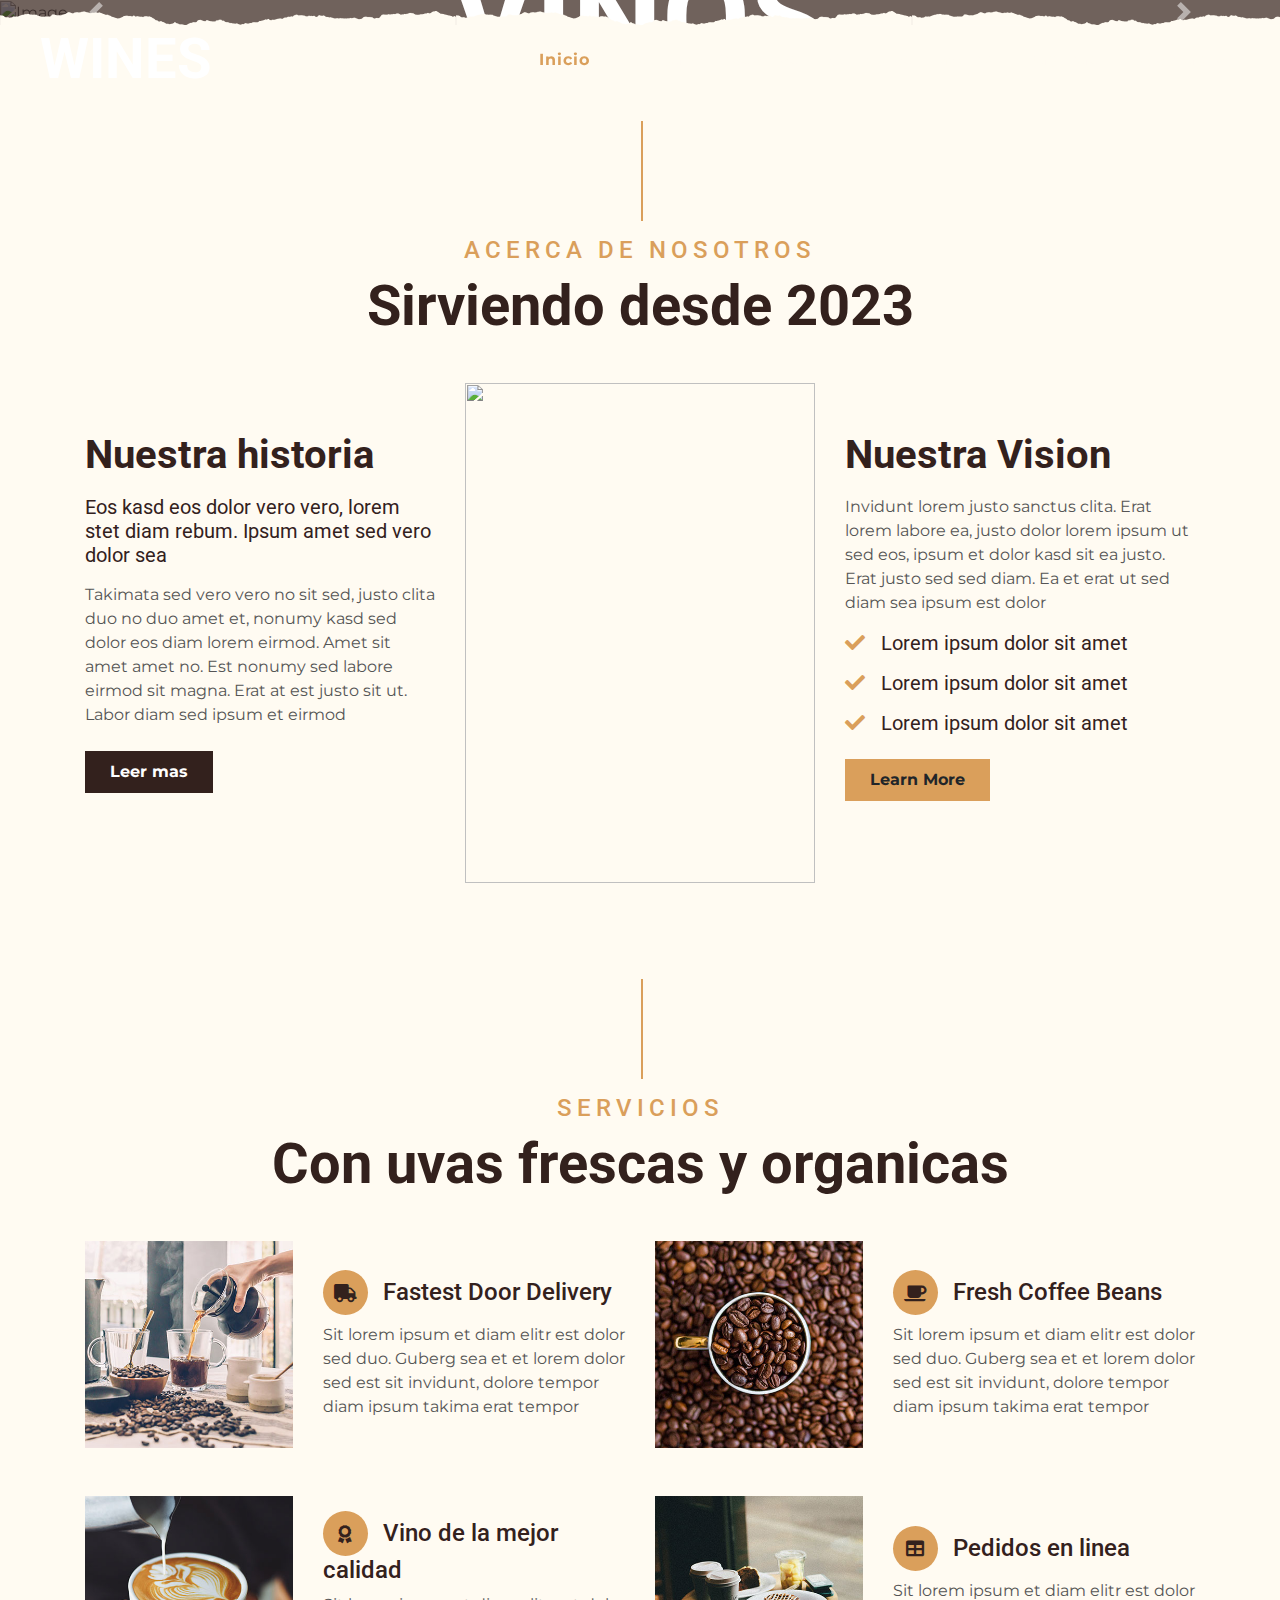
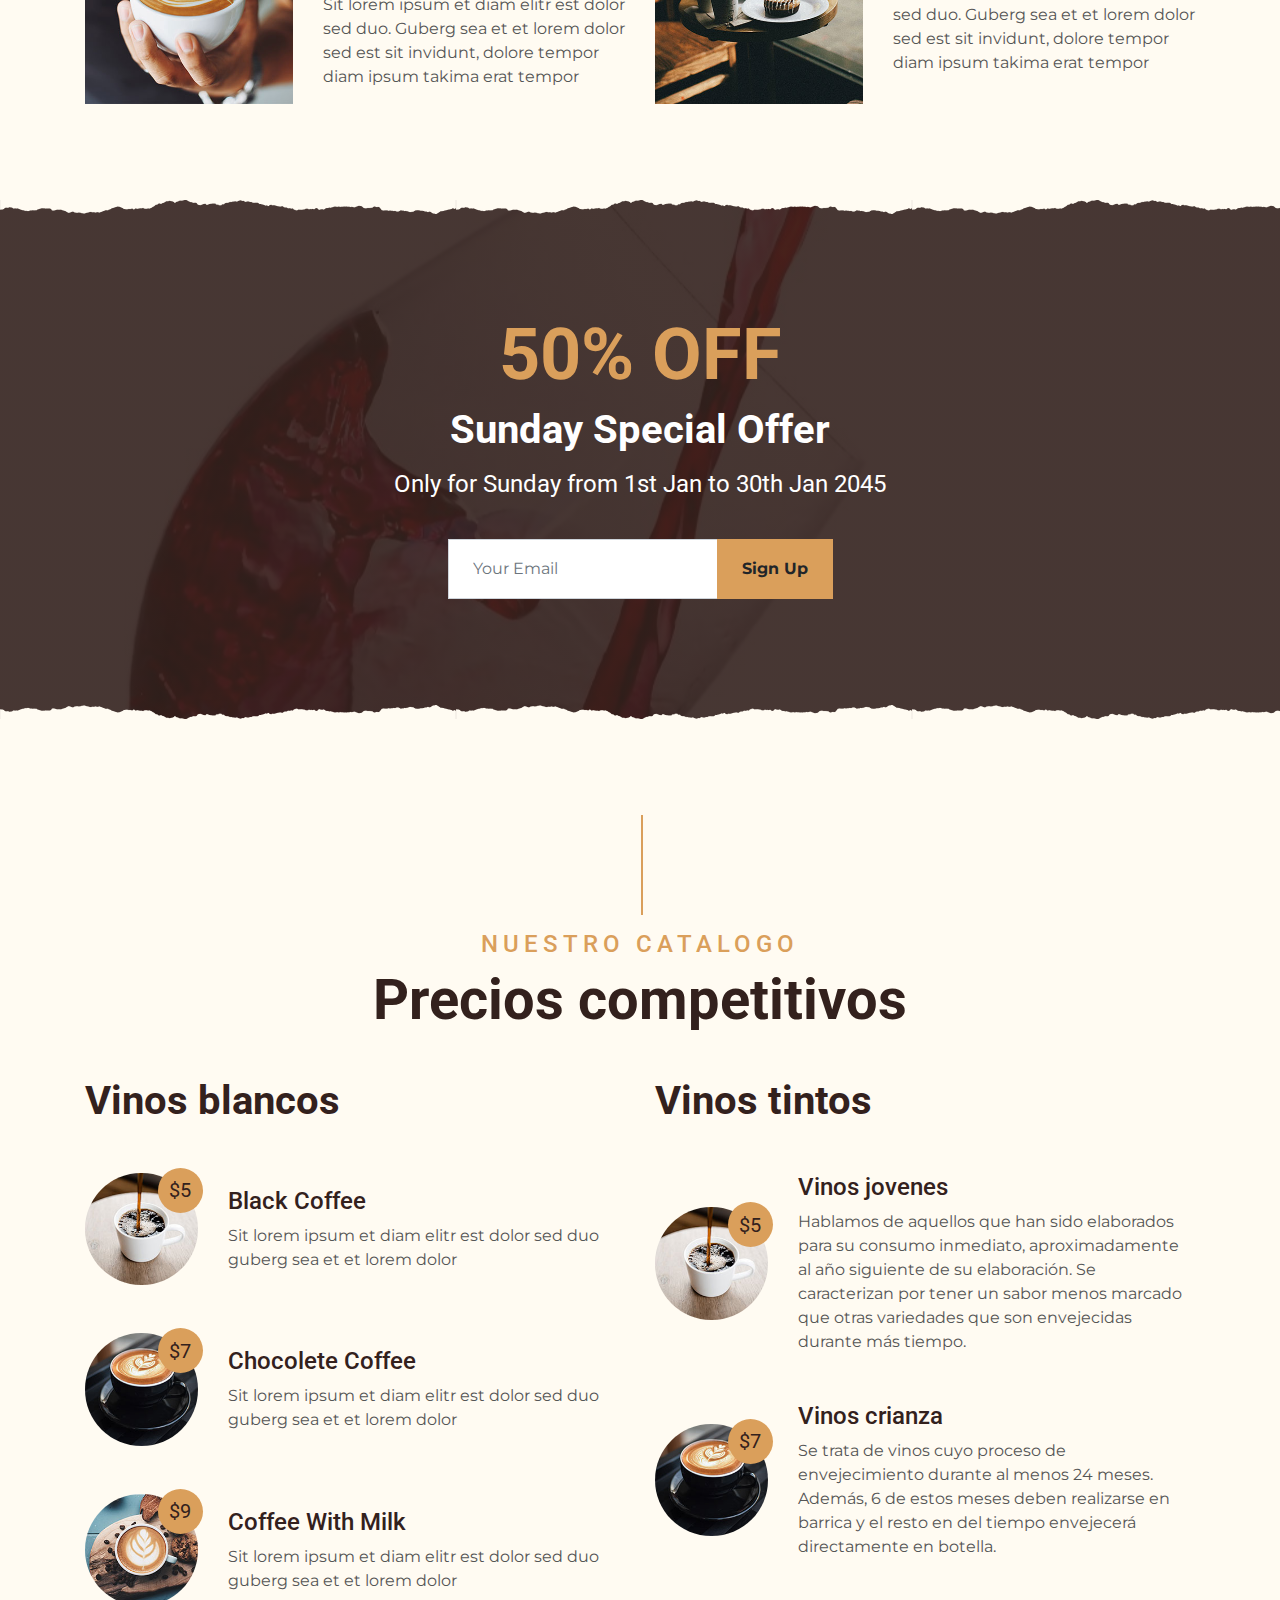
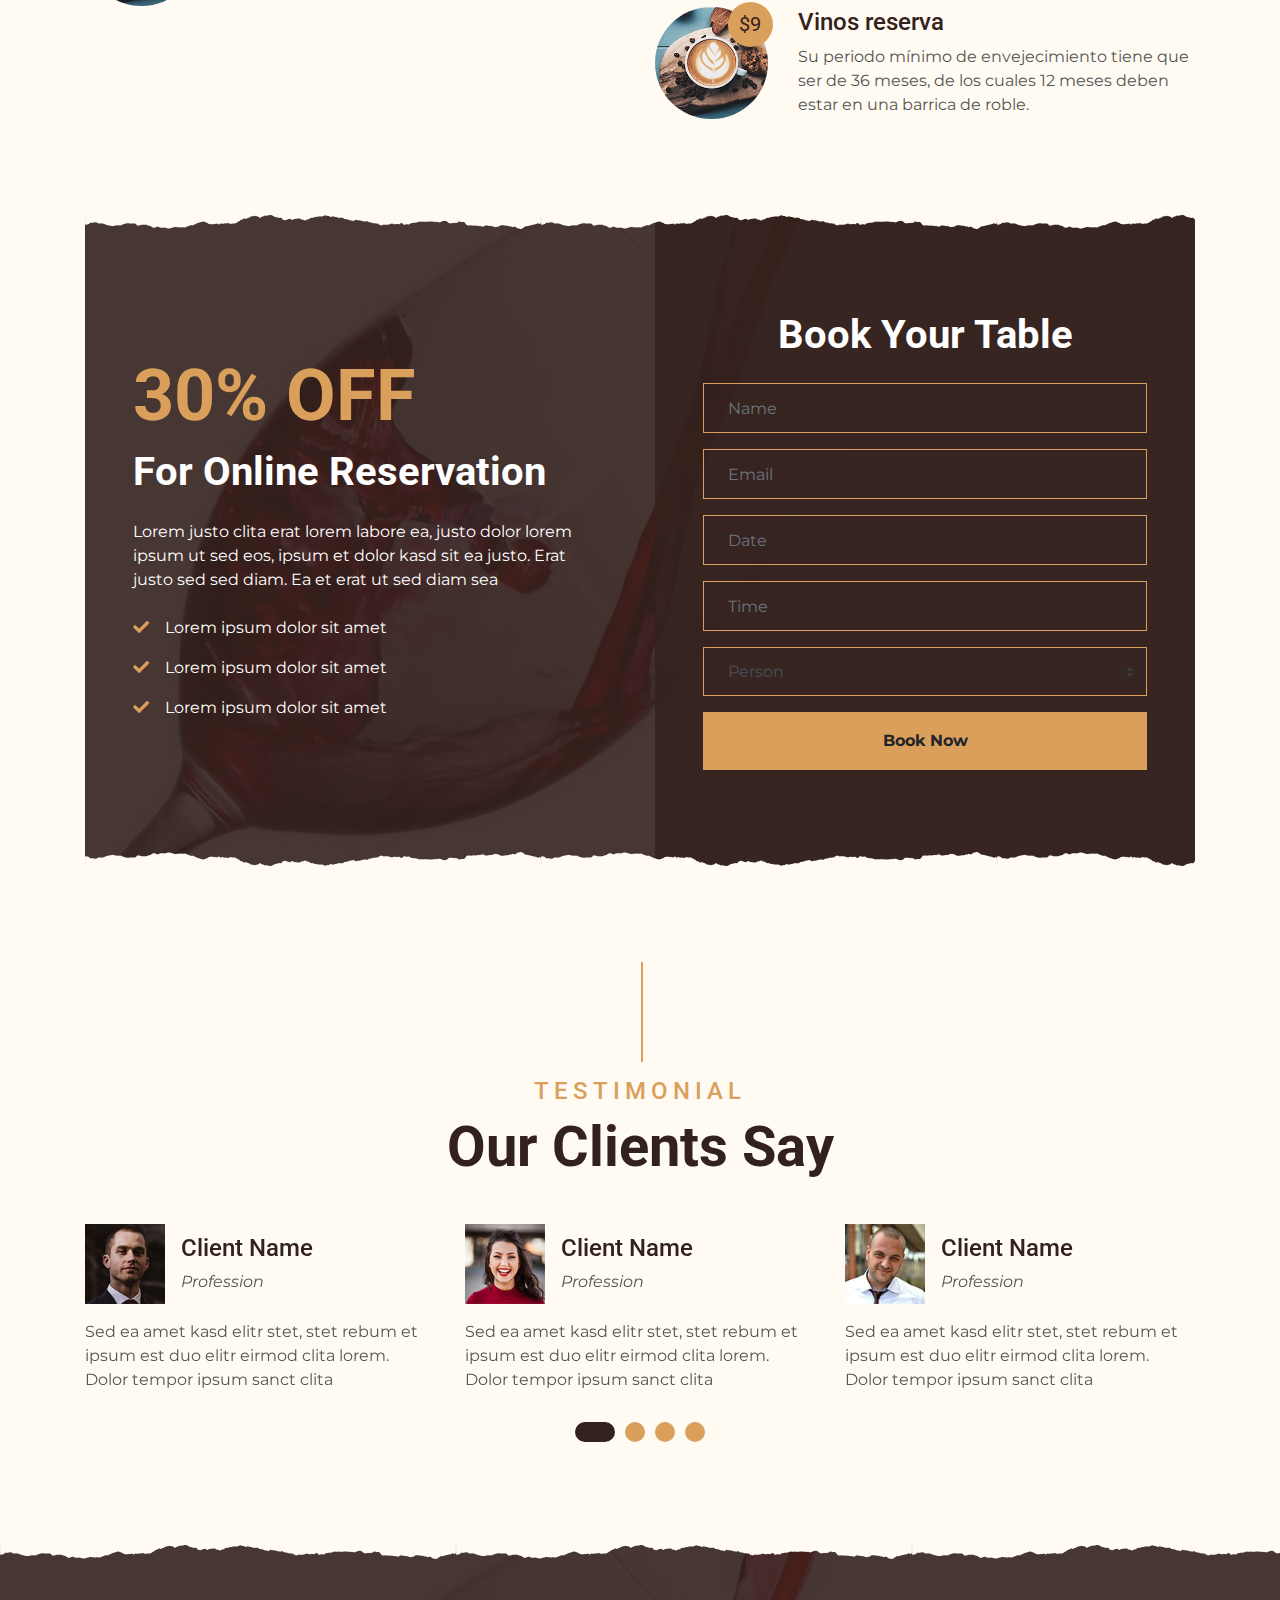
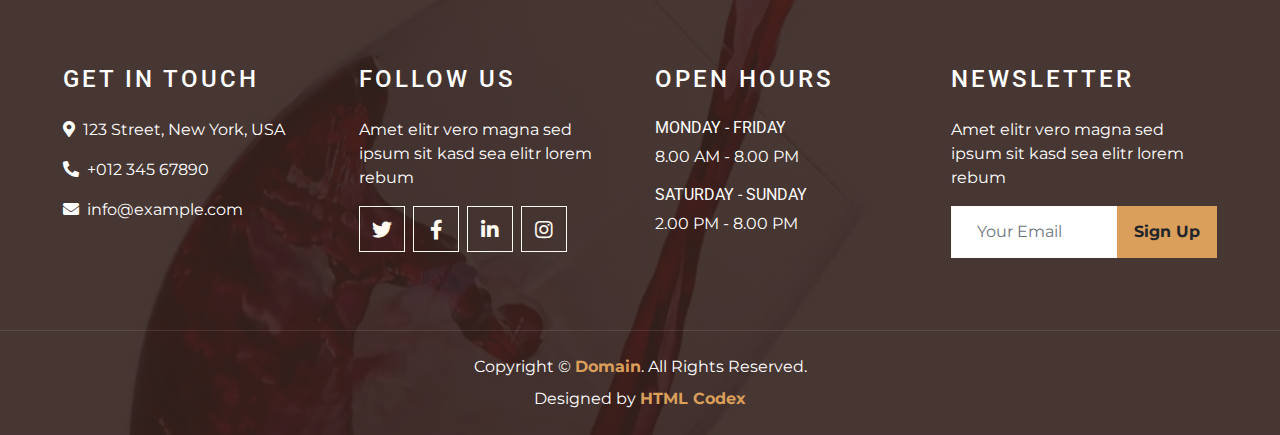
==== commit 6fce0250: "16-11-2023" ====
--- a/index.html
+++ b/index.html
@@ -63,17 +63,17 @@
                 <div class="carousel-item active">
                     <img class="w-100" src="img/carousel-1.jpg" alt="Image">
                     <div class="carousel-caption d-flex flex-column align-items-center justify-content-center">
-                        <h2 class="text-primary font-weight-medium m-0">We Have Been Serving</h2>
+                        <h2 class="text-primary font-weight-medium m-0">Tenemos las mejores marcas</h2>
                         <h1 class="display-1 text-white m-0">VINOS</h1>
-                        <h2 class="text-white m-0">* SINCE 1950 *</h2>
+                        <h2 class="text-white m-0">* DESDE 2023 *</h2>
                     </div>
                 </div>
                 <div class="carousel-item">
                     <img class="w-100" src="img/carousel-2.jpg" alt="Image">
                     <div class="carousel-caption d-flex flex-column align-items-center justify-content-center">
-                        <h2 class="text-primary font-weight-medium m-0">We Have Been Serving</h2>
+                        <h2 class="text-primary font-weight-medium m-0">Tenemos las mejores marcas</h2>
                         <h1 class="display-1 text-white m-0">VINOS</h1>
-                        <h2 class="text-white m-0">* SINCE 1950 *</h2>
+                        <h2 class="text-white m-0">* DESDE 2023 *</h2>
                     </div>
                 </div>
             </div>
@@ -93,7 +93,7 @@
         <div class="container">
             <div class="section-title">
                 <h4 class="text-primary text-uppercase" style="letter-spacing: 5px;">Acerca de nosotros</h4>
-                <h1 class="display-4">Serving Since 1950</h1>
+                <h1 class="display-4">Sirviendo desde 2023</h1>
             </div>
             <div class="row">
                 <div class="col-lg-4 py-0 py-lg-5">
@@ -206,12 +206,12 @@
     <div class="container-fluid pt-5">
         <div class="container">
             <div class="section-title">
-                <h4 class="text-primary text-uppercase" style="letter-spacing: 5px;">Menu & Pricing</h4>
-                <h1 class="display-4">Competitive Pricing</h1>
+                <h4 class="text-primary text-uppercase" style="letter-spacing: 5px;">Nuestro catalogo</h4>
+                <h1 class="display-4">Precios competitivos</h1>
             </div>
             <div class="row">
                 <div class="col-lg-6">
-                    <h1 class="mb-5">Hot Coffee</h1>
+                    <h1 class="mb-5">Vinos blancos</h1>
                     <div class="row align-items-center mb-5">
                         <div class="col-4 col-sm-3">
                             <img class="w-100 rounded-circle mb-3 mb-sm-0" src="img/menu-1.jpg" alt="">
@@ -244,15 +244,15 @@
                     </div>
                 </div>
                 <div class="col-lg-6">
-                    <h1 class="mb-5">Cold Coffee</h1>
+                    <h1 class="mb-5">Vinos tintos</h1>
                     <div class="row align-items-center mb-5">
                         <div class="col-4 col-sm-3">
                             <img class="w-100 rounded-circle mb-3 mb-sm-0" src="img/menu-1.jpg" alt="">
                             <h5 class="menu-price">$5</h5>
                         </div>
                         <div class="col-8 col-sm-9">
-                            <h4>Black Coffee</h4>
-                            <p class="m-0">Sit lorem ipsum et diam elitr est dolor sed duo guberg sea et et lorem dolor</p>
+                            <h4>Vinos jovenes</h4>
+                            <p class="m-0">Hablamos de aquellos que han sido elaborados para su consumo inmediato, aproximadamente al año siguiente de su elaboración. Se caracterizan por tener un sabor menos marcado que otras variedades que son envejecidas durante más tiempo.</p>
                         </div>
                     </div>
                     <div class="row align-items-center mb-5">
@@ -261,8 +261,8 @@
                             <h5 class="menu-price">$7</h5>
                         </div>
                         <div class="col-8 col-sm-9">
-                            <h4>Chocolete Coffee</h4>
-                            <p class="m-0">Sit lorem ipsum et diam elitr est dolor sed duo guberg sea et et lorem dolor</p>
+                            <h4>Vinos crianza</h4>
+                            <p class="m-0">Se trata de vinos cuyo proceso de envejecimiento durante al menos 24 meses. Además, 6 de estos meses deben realizarse en barrica y el resto en del tiempo envejecerá directamente en botella.</p>
                         </div>
                     </div>
                     <div class="row align-items-center mb-5">
@@ -271,8 +271,8 @@
                             <h5 class="menu-price">$9</h5>
                         </div>
                         <div class="col-8 col-sm-9">
-                            <h4>Coffee With Milk</h4>
-                            <p class="m-0">Sit lorem ipsum et diam elitr est dolor sed duo guberg sea et et lorem dolor</p>
+                            <h4>Vinos reserva</h4>
+                            <p class="m-0">Su periodo mínimo de envejecimiento tiene que ser de 36 meses, de los cuales 12 meses deben estar en una barrica de roble.</p>
                         </div>
                     </div>
                 </div>
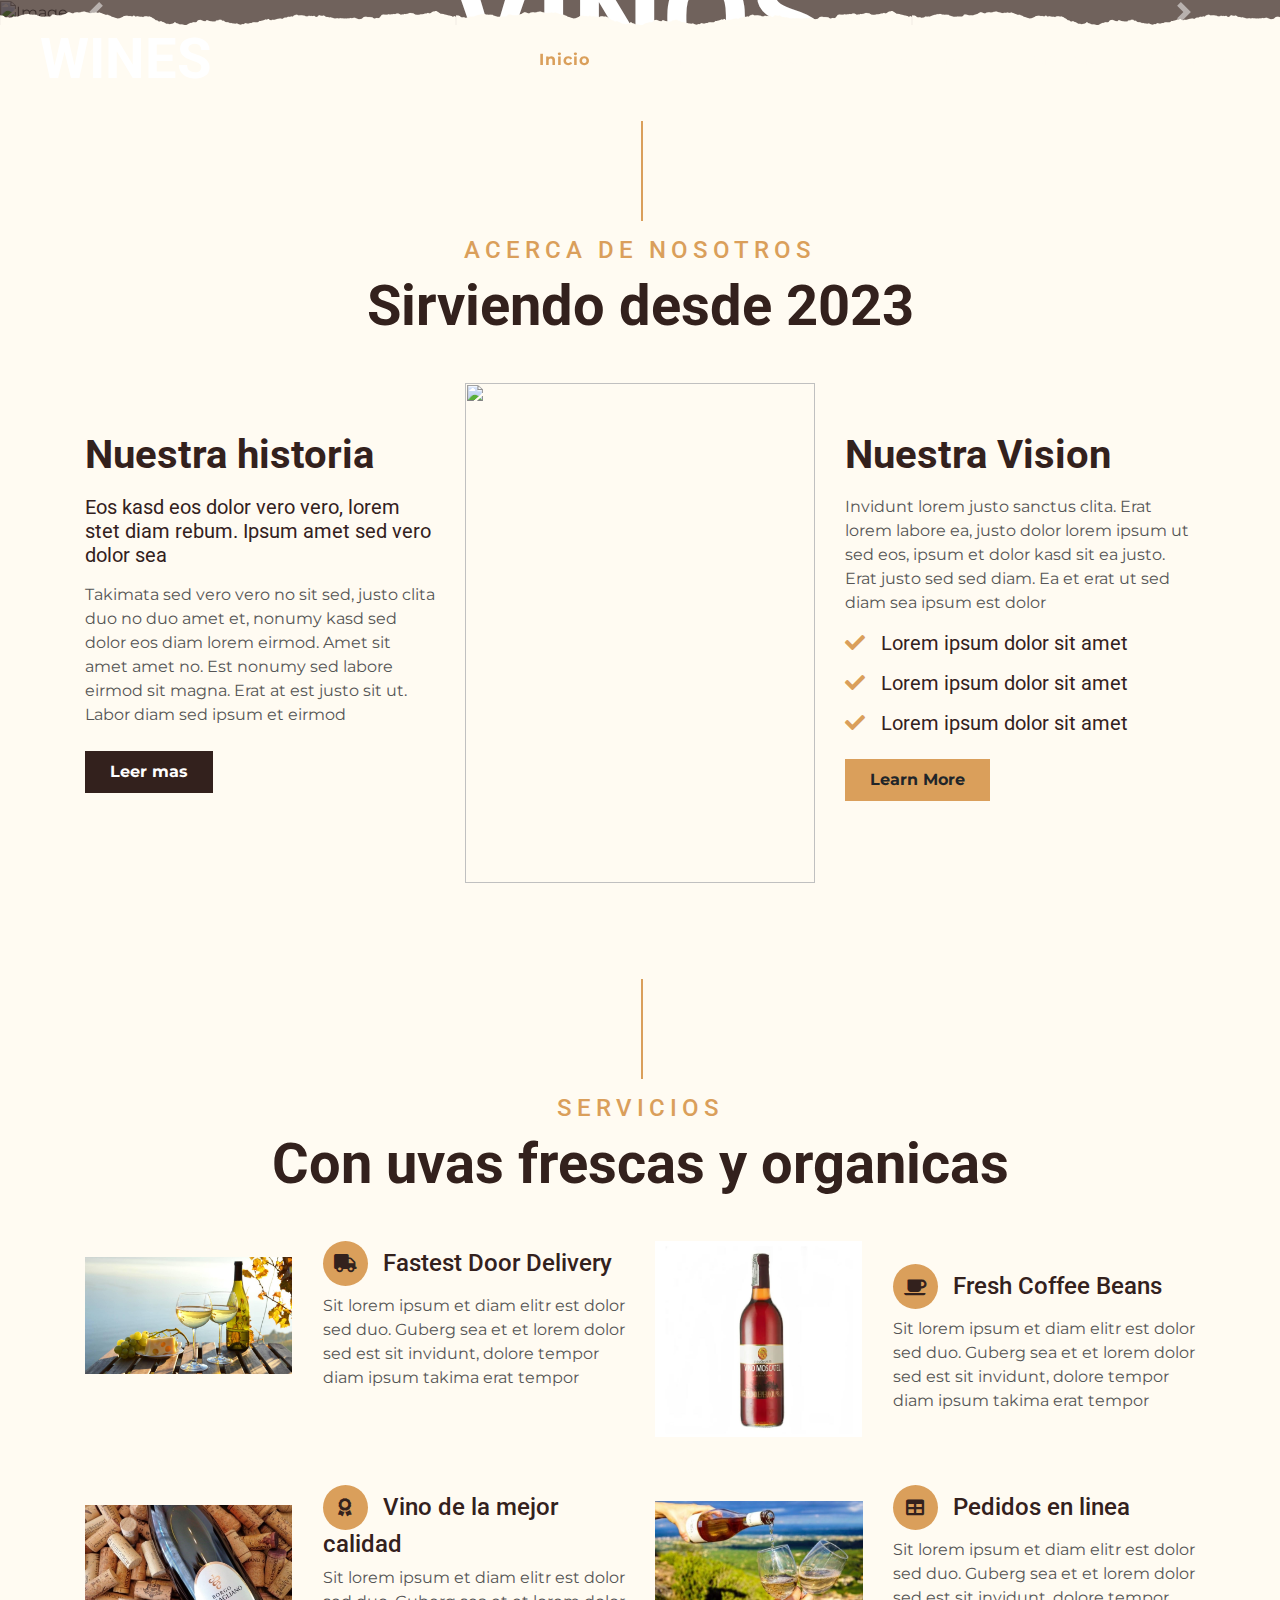
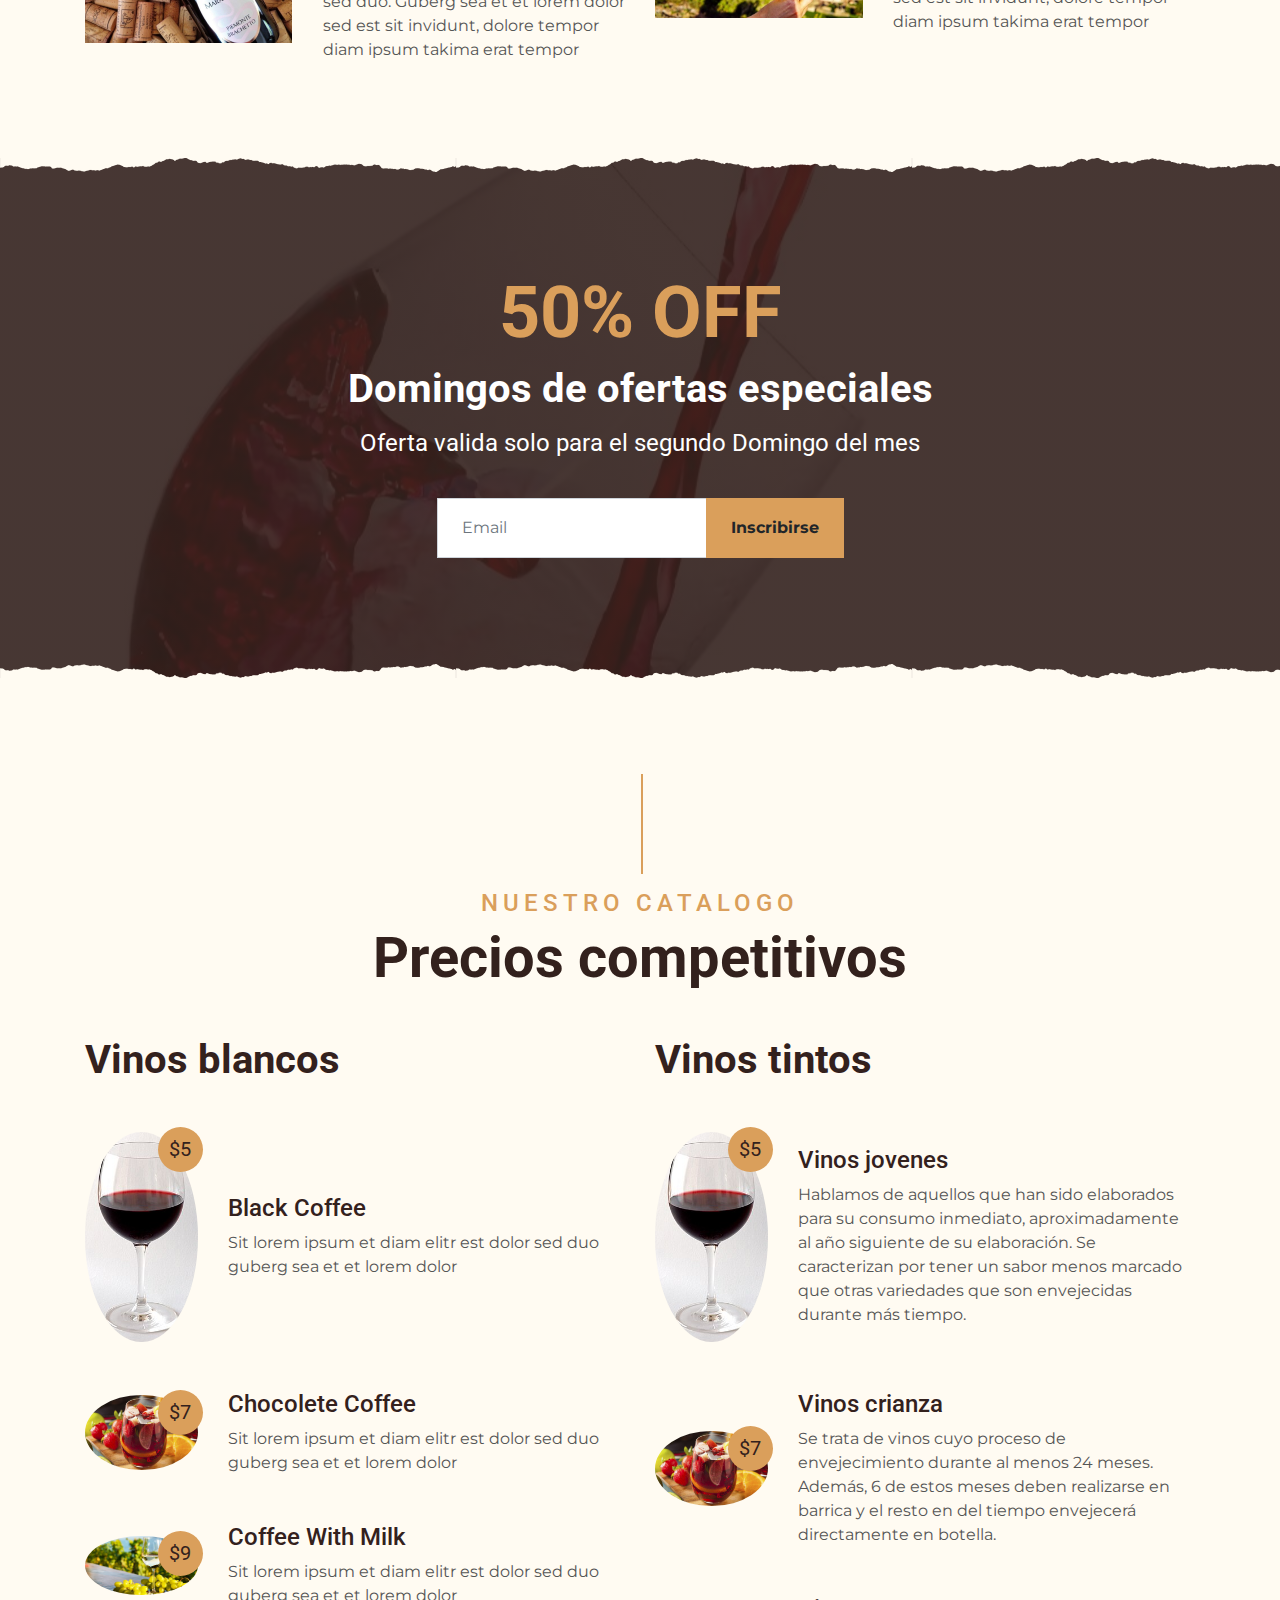
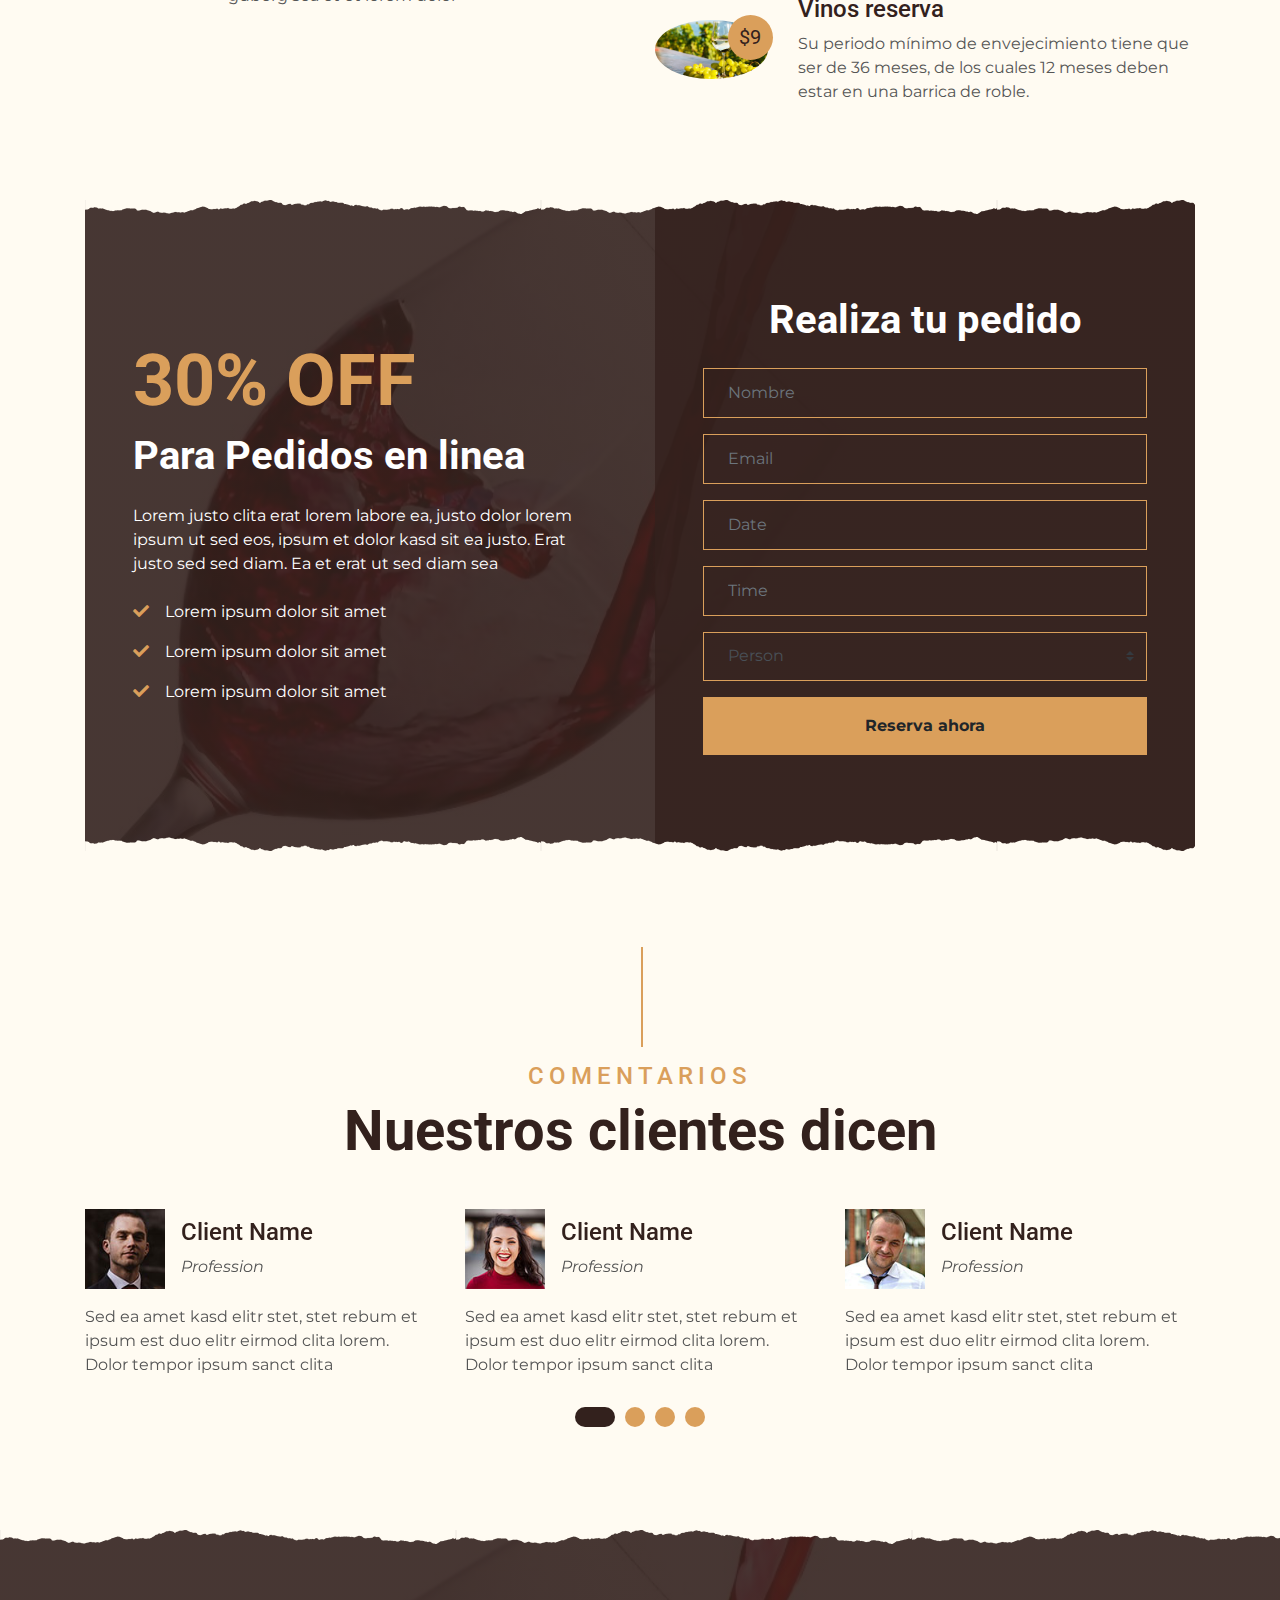
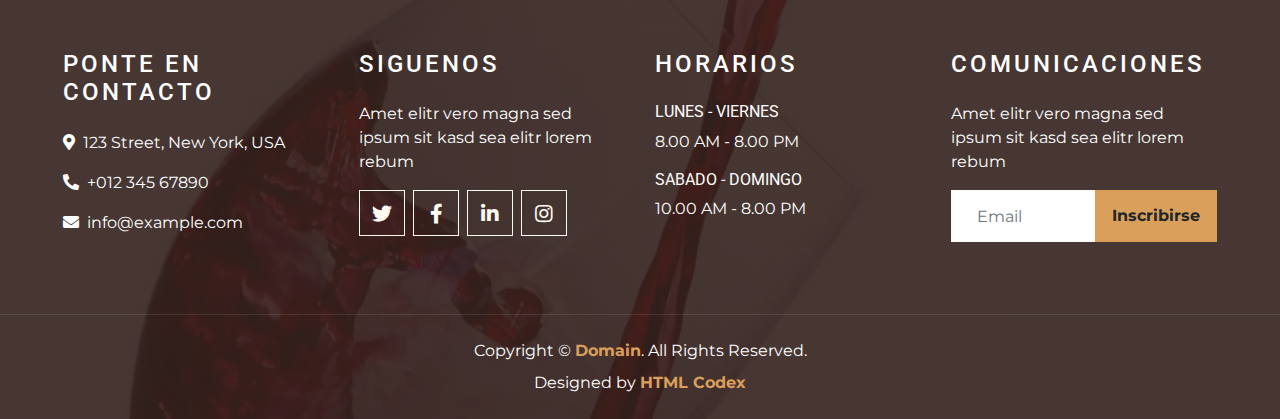
==== commit 17fa77e2: "23-11-2023" ====
--- a/index.html
+++ b/index.html
@@ -187,13 +187,13 @@
     <div class="offer container-fluid my-5 py-5 text-center position-relative overlay-top overlay-bottom">
         <div class="container py-5">
             <h1 class="display-3 text-primary mt-3">50% OFF</h1>
-            <h1 class="text-white mb-3">Sunday Special Offer</h1>
-            <h4 class="text-white font-weight-normal mb-4 pb-3">Only for Sunday from 1st Jan to 30th Jan 2045</h4>
+            <h1 class="text-white mb-3">Domingos de ofertas especiales</h1>
+            <h4 class="text-white font-weight-normal mb-4 pb-3">Oferta valida solo para el segundo Domingo del mes</h4>
             <form class="form-inline justify-content-center mb-4">
                 <div class="input-group">
-                    <input type="text" class="form-control p-4" placeholder="Your Email" style="height: 60px;">
+                    <input type="text" class="form-control p-4" placeholder="Email" style="height: 60px;">
                     <div class="input-group-append">
-                        <button class="btn btn-primary font-weight-bold px-4" type="submit">Sign Up</button>
+                        <button class="btn btn-primary font-weight-bold px-4" type="submit">Inscribirse </button>
                     </div>
                 </div>
             </form>
@@ -291,7 +291,7 @@
                         <div class="p-5">
                             <div class="mb-4">
                                 <h1 class="display-3 text-primary">30% OFF</h1>
-                                <h1 class="text-white">For Online Reservation</h1>
+                                <h1 class="text-white">Para Pedidos en linea</h1>
                             </div>
                             <p class="text-white">Lorem justo clita erat lorem labore ea, justo dolor lorem ipsum ut sed eos,
                                 ipsum et dolor kasd sit ea justo. Erat justo sed sed diam. Ea et erat ut sed diam sea</p>
@@ -304,10 +304,10 @@
                     </div>
                     <div class="col-lg-6">
                         <div class="text-center p-5" style="background: rgba(51, 33, 29, .8);">
-                            <h1 class="text-white mb-4 mt-5">Book Your Table</h1>
+                            <h1 class="text-white mb-4 mt-5">Realiza tu pedido</h1>
                             <form class="mb-5">
                                 <div class="form-group">
-                                    <input type="text" class="form-control bg-transparent border-primary p-4" placeholder="Name"
+                                    <input type="text" class="form-control bg-transparent border-primary p-4" placeholder="Nombre"
                                         required="required" />
                                 </div>
                                 <div class="form-group">
@@ -315,7 +315,7 @@
                                         required="required" />
                                 </div>
                                 <div class="form-group">
-                                    <div class="date" id="date" data-target-input="nearest">
+                                    <div class="date" id="fecha" data-target-input="nearest">
                                         <input type="text" class="form-control bg-transparent border-primary p-4 datetimepicker-input" placeholder="Date" data-target="#date" data-toggle="datetimepicker"/>
                                     </div>
                                 </div>
@@ -335,7 +335,7 @@
                                 </div>
                                 
                                 <div>
-                                    <button class="btn btn-primary btn-block font-weight-bold py-3" type="submit">Book Now</button>
+                                    <button class="btn btn-primary btn-block font-weight-bold py-3" type="submit">Reserva ahora</button>
                                 </div>
                             </form>
                         </div>
@@ -351,8 +351,8 @@
     <div class="container-fluid py-5">
         <div class="container">
             <div class="section-title">
-                <h4 class="text-primary text-uppercase" style="letter-spacing: 5px;">Testimonial</h4>
-                <h1 class="display-4">Our Clients Say</h1>
+                <h4 class="text-primary text-uppercase" style="letter-spacing: 5px;">Comentarios</h4>
+                <h1 class="display-4">Nuestros clientes dicen</h1>
             </div>
             <div class="owl-carousel testimonial-carousel">
                 <div class="testimonial-item">
@@ -405,13 +405,13 @@
     <div class="container-fluid footer text-white mt-5 pt-5 px-0 position-relative overlay-top">
         <div class="row mx-0 pt-5 px-sm-3 px-lg-5 mt-4">
             <div class="col-lg-3 col-md-6 mb-5">
-                <h4 class="text-white text-uppercase mb-4" style="letter-spacing: 3px;">Get In Touch</h4>
+                <h4 class="text-white text-uppercase mb-4" style="letter-spacing: 3px;">Ponte en contacto</h4>
                 <p><i class="fa fa-map-marker-alt mr-2"></i>123 Street, New York, USA</p>
                 <p><i class="fa fa-phone-alt mr-2"></i>+012 345 67890</p>
                 <p class="m-0"><i class="fa fa-envelope mr-2"></i>info@example.com</p>
             </div>
             <div class="col-lg-3 col-md-6 mb-5">
-                <h4 class="text-white text-uppercase mb-4" style="letter-spacing: 3px;">Follow Us</h4>
+                <h4 class="text-white text-uppercase mb-4" style="letter-spacing: 3px;">Siguenos</h4>
                 <p>Amet elitr vero magna sed ipsum sit kasd sea elitr lorem rebum</p>
                 <div class="d-flex justify-content-start">
                     <a class="btn btn-lg btn-outline-light btn-lg-square mr-2" href="#"><i class="fab fa-twitter"></i></a>
@@ -421,22 +421,22 @@
                 </div>
             </div>
             <div class="col-lg-3 col-md-6 mb-5">
-                <h4 class="text-white text-uppercase mb-4" style="letter-spacing: 3px;">Open Hours</h4>
+                <h4 class="text-white text-uppercase mb-4" style="letter-spacing: 3px;">Horarios</h4>
                 <div>
-                    <h6 class="text-white text-uppercase">Monday - Friday</h6>
+                    <h6 class="text-white text-uppercase">Lunes - Viernes</h6>
                     <p>8.00 AM - 8.00 PM</p>
-                    <h6 class="text-white text-uppercase">Saturday - Sunday</h6>
-                    <p>2.00 PM - 8.00 PM</p>
+                    <h6 class="text-white text-uppercase">Sabado - Domingo</h6>
+                    <p>10.00 AM - 8.00 PM</p>
                 </div>
             </div>
             <div class="col-lg-3 col-md-6 mb-5">
-                <h4 class="text-white text-uppercase mb-4" style="letter-spacing: 3px;">Newsletter</h4>
+                <h4 class="text-white text-uppercase mb-4" style="letter-spacing: 3px;">Comunicaciones</h4>
                 <p>Amet elitr vero magna sed ipsum sit kasd sea elitr lorem rebum</p>
                 <div class="w-100">
                     <div class="input-group">
-                        <input type="text" class="form-control border-light" style="padding: 25px;" placeholder="Your Email">
+                        <input type="text" class="form-control border-light" style="padding: 25px;" placeholder="Email">
                         <div class="input-group-append">
-                            <button class="btn btn-primary font-weight-bold px-3">Sign Up</button>
+                            <button class="btn btn-primary font-weight-bold px-3">Inscribirse</button>
                         </div>
                     </div>
                 </div>
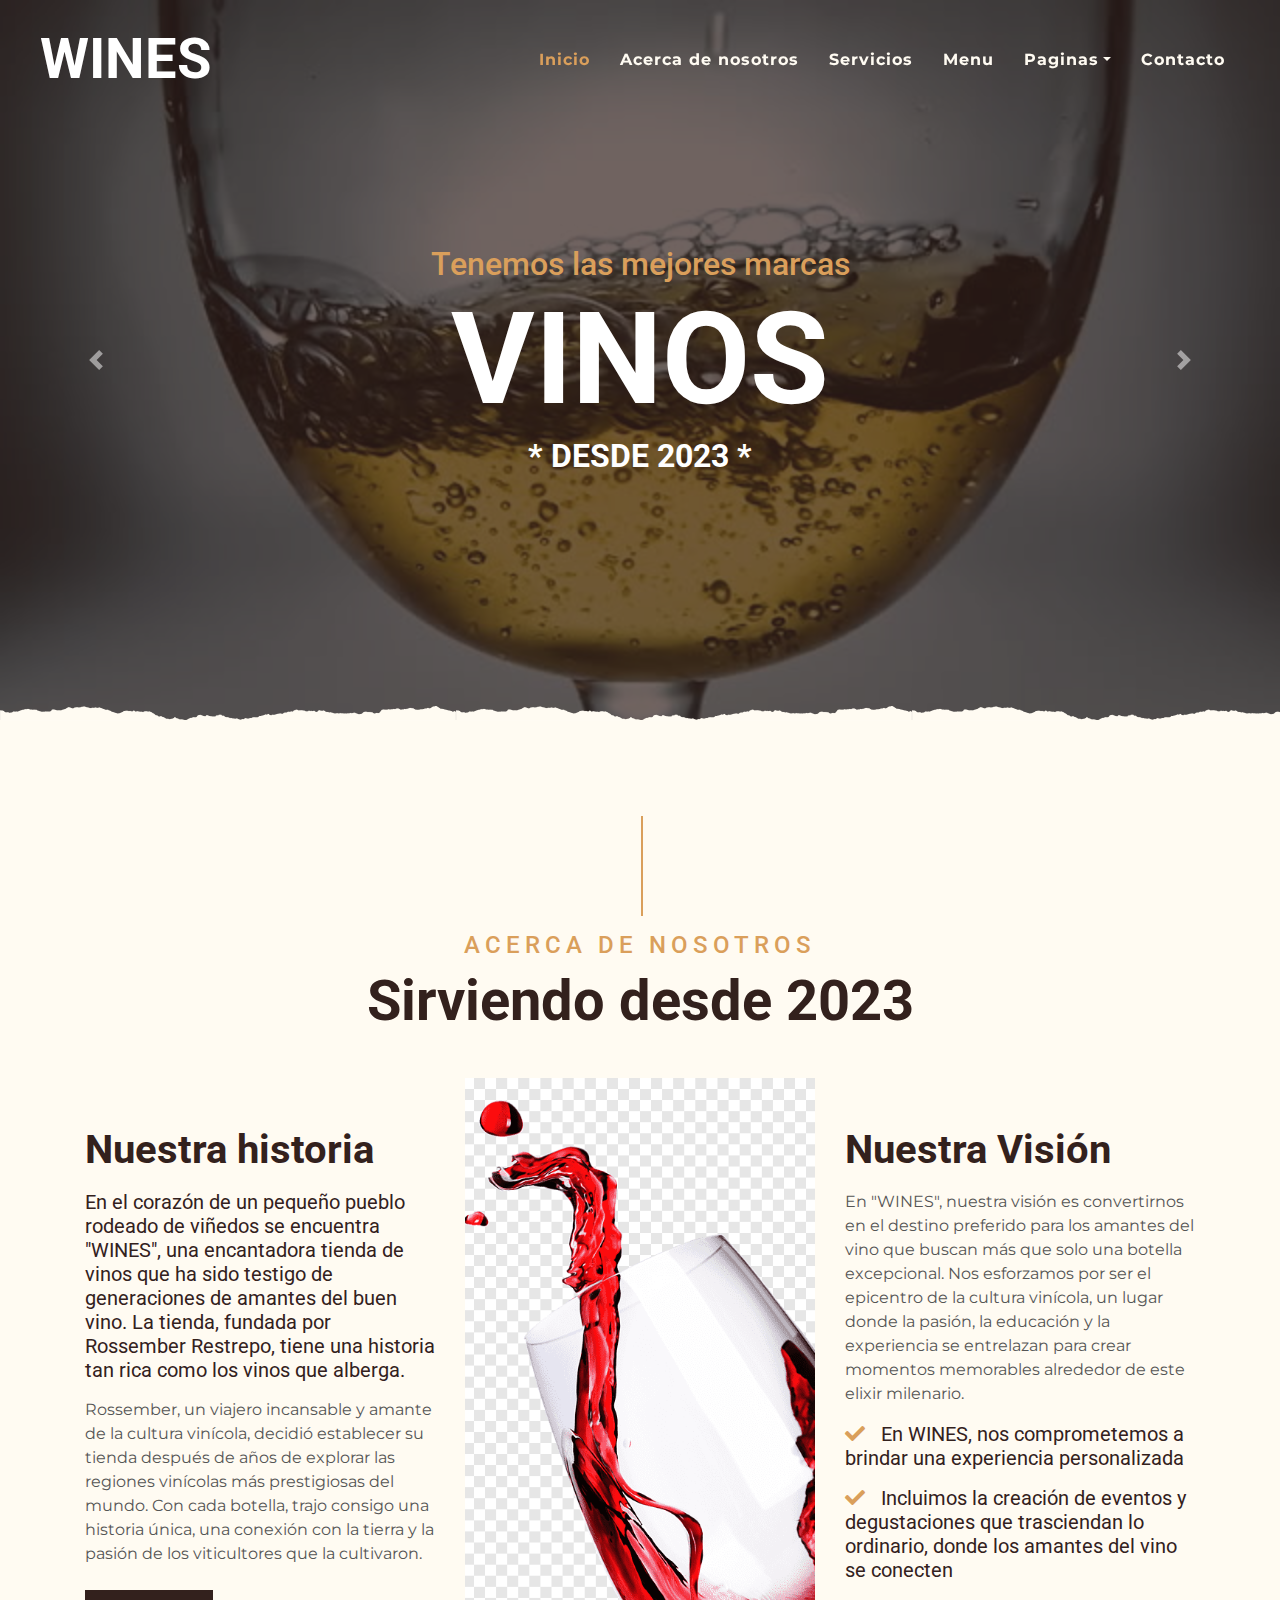
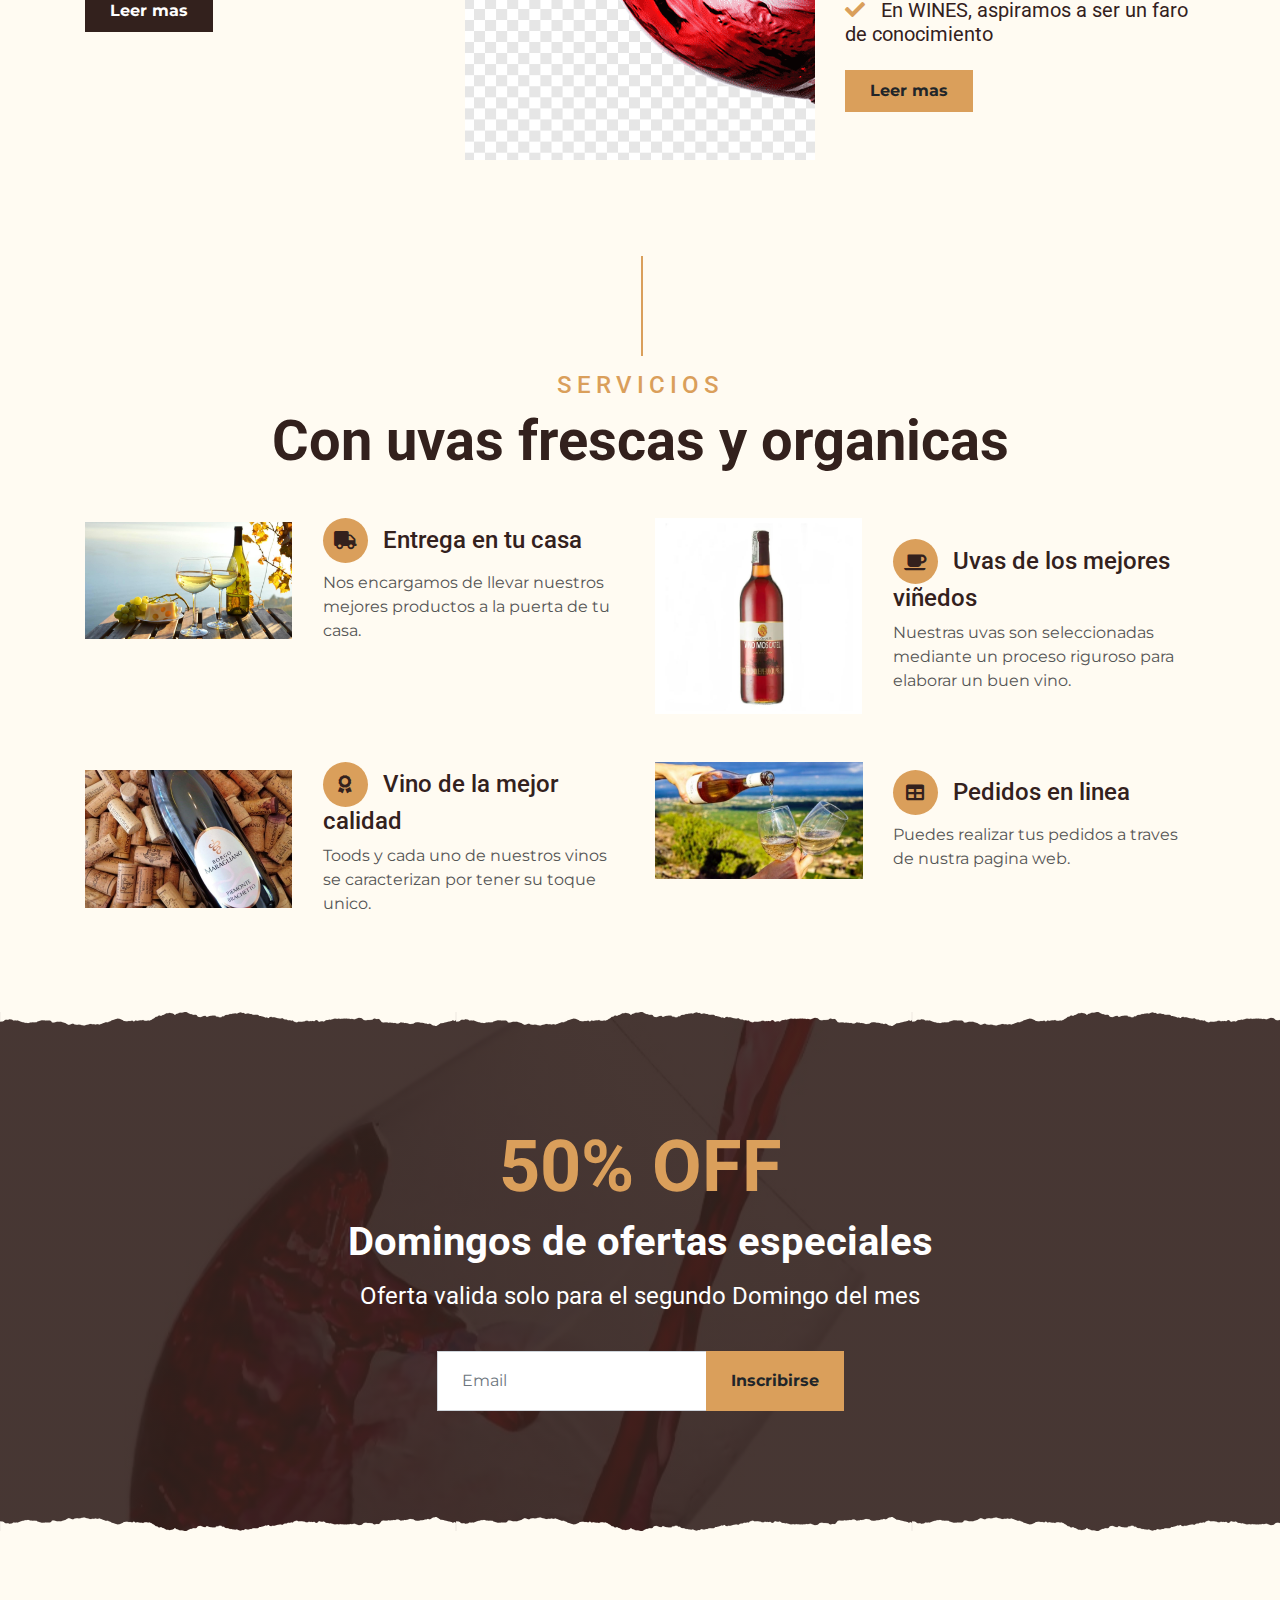
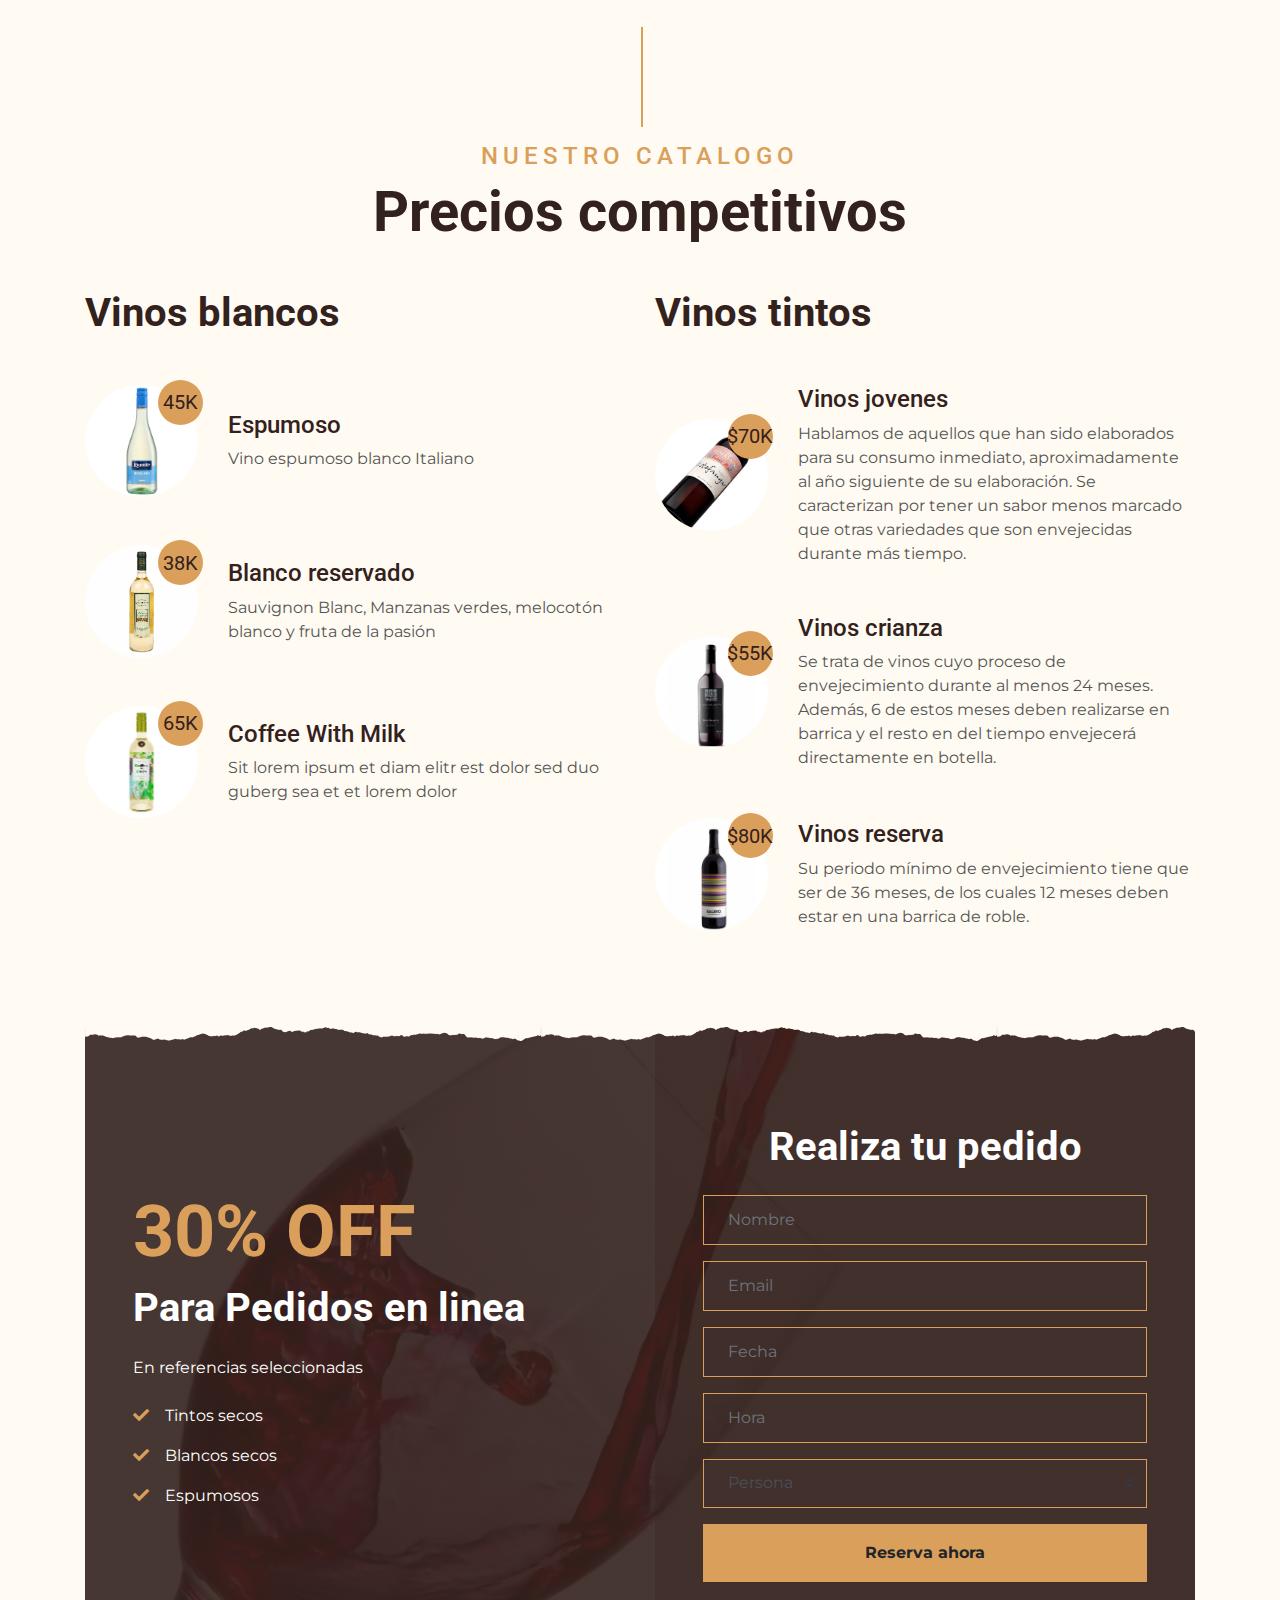
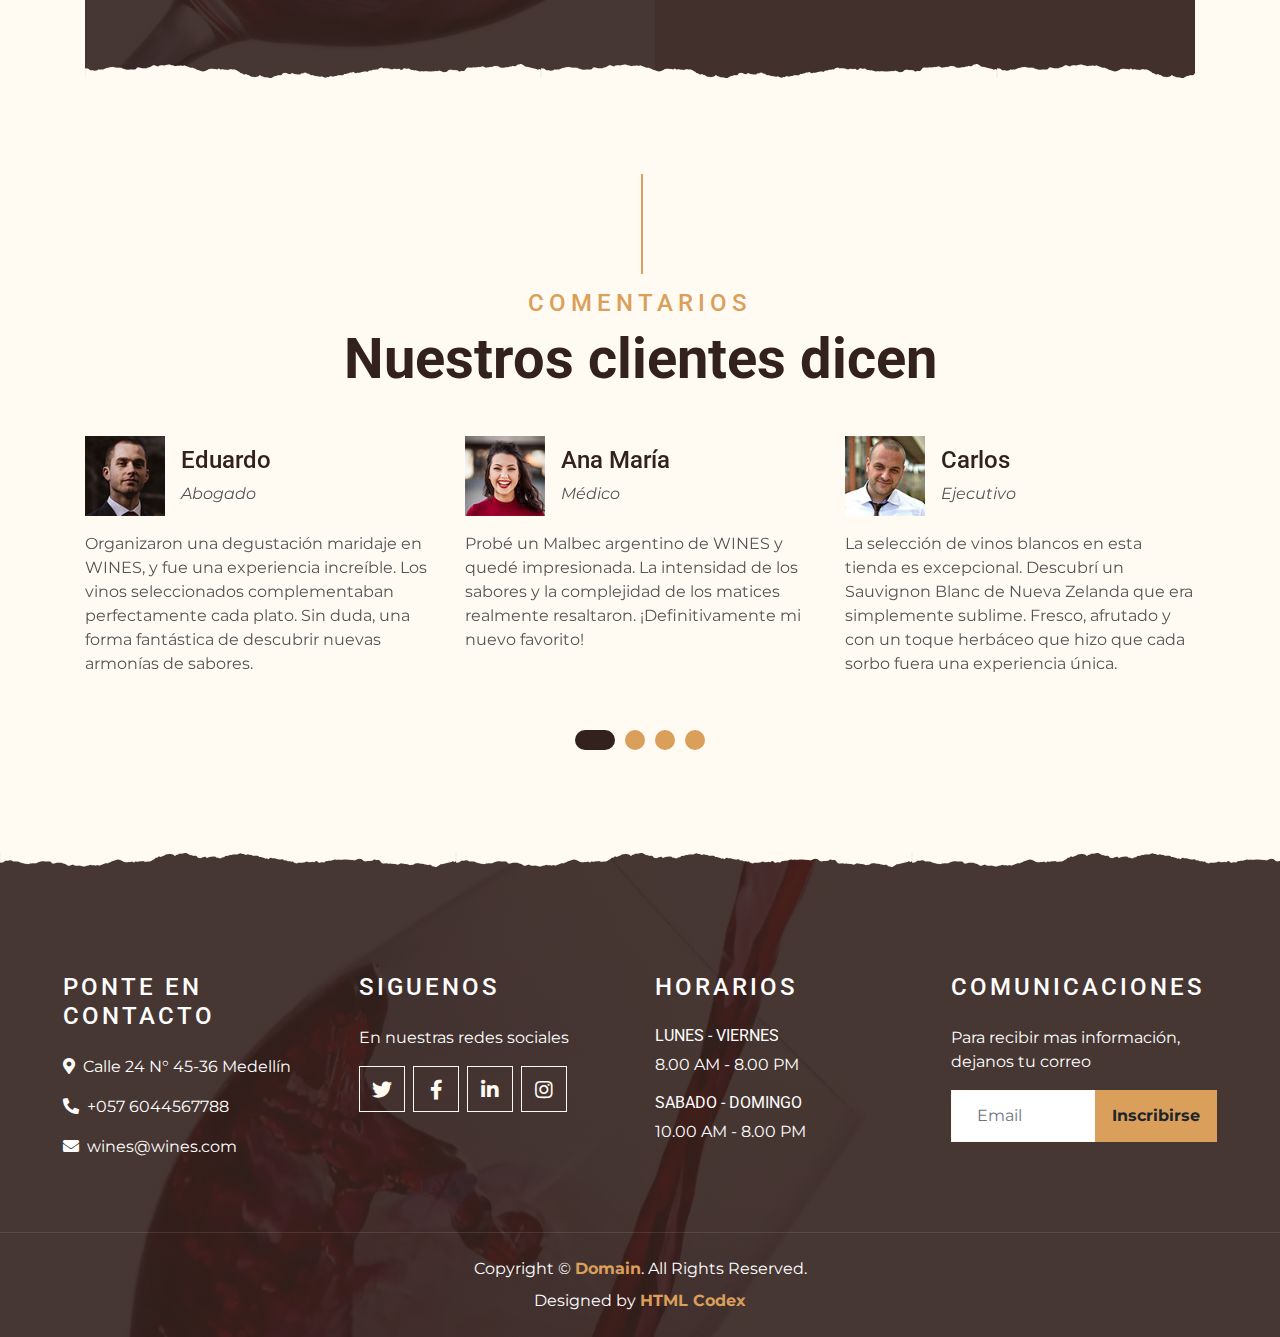
==== commit 58d2e1c2: "26-11-2023" ====
--- a/index.html
+++ b/index.html
@@ -98,8 +98,8 @@
             <div class="row">
                 <div class="col-lg-4 py-0 py-lg-5">
                     <h1 class="mb-3">Nuestra historia</h1>
-                    <h5 class="mb-3">Eos kasd eos dolor vero vero, lorem stet diam rebum. Ipsum amet sed vero dolor sea</h5>
-                    <p>Takimata sed vero vero no sit sed, justo clita duo no duo amet et, nonumy kasd sed dolor eos diam lorem eirmod. Amet sit amet amet no. Est nonumy sed labore eirmod sit magna. Erat at est justo sit ut. Labor diam sed ipsum et eirmod</p>
+                    <h5 class="mb-3">En el corazón de un pequeño pueblo rodeado de viñedos se encuentra "WINES", una encantadora tienda de vinos que ha sido testigo de generaciones de amantes del buen vino. La tienda, fundada por Rossember Restrepo, tiene una historia tan rica como los vinos que alberga.</h5>
+                    <p>Rossember, un viajero incansable y amante de la cultura vinícola, decidió establecer su tienda después de años de explorar las regiones vinícolas más prestigiosas del mundo. Con cada botella, trajo consigo una historia única, una conexión con la tierra y la pasión de los viticultores que la cultivaron.</p>
                     <a href="" class="btn btn-secondary font-weight-bold py-2 px-4 mt-2">Leer mas</a>
                 </div>
                 <div class="col-lg-4 py-5 py-lg-0" style="min-height: 500px;">
@@ -108,12 +108,12 @@
                     </div>
                 </div>
                 <div class="col-lg-4 py-0 py-lg-5">
-                    <h1 class="mb-3">Nuestra Vision</h1>
-                    <p>Invidunt lorem justo sanctus clita. Erat lorem labore ea, justo dolor lorem ipsum ut sed eos, ipsum et dolor kasd sit ea justo. Erat justo sed sed diam. Ea et erat ut sed diam sea ipsum est dolor</p>
-                    <h5 class="mb-3"><i class="fa fa-check text-primary mr-3"></i>Lorem ipsum dolor sit amet</h5>
-                    <h5 class="mb-3"><i class="fa fa-check text-primary mr-3"></i>Lorem ipsum dolor sit amet</h5>
-                    <h5 class="mb-3"><i class="fa fa-check text-primary mr-3"></i>Lorem ipsum dolor sit amet</h5>
-                    <a href="" class="btn btn-primary font-weight-bold py-2 px-4 mt-2">Learn More</a>
+                    <h1 class="mb-3">Nuestra Visión</h1>
+                    <p>En "WINES", nuestra visión es convertirnos en el destino preferido para los amantes del vino que buscan más que solo una botella excepcional. Nos esforzamos por ser el epicentro de la cultura vinícola, un lugar donde la pasión, la educación y la experiencia se entrelazan para crear momentos memorables alrededor de este elixir milenario.</p>
+                    <h5 class="mb-3"><i class="fa fa-check text-primary mr-3"></i>En WINES, nos comprometemos a brindar una experiencia personalizada</h5>
+                    <h5 class="mb-3"><i class="fa fa-check text-primary mr-3"></i>Incluimos la creación de eventos y degustaciones que trasciendan lo ordinario, donde los amantes del vino se conecten</h5>
+                    <h5 class="mb-3"><i class="fa fa-check text-primary mr-3"></i>En WINES, aspiramos a ser un faro de conocimiento</h5>
+                    <a href="" class="btn btn-primary font-weight-bold py-2 px-4 mt-2">Leer mas</a>
                 </div>
             </div>
         </div>
@@ -135,9 +135,8 @@
                             <img class="img-fluid mb-3 mb-sm-0" src="img/service-1.jpg" alt="">
                         </div>
                         <div class="col-sm-7">
-                            <h4><i class="fa fa-truck service-icon"></i>Fastest Door Delivery</h4>
-                            <p class="m-0">Sit lorem ipsum et diam elitr est dolor sed duo. Guberg sea et et lorem dolor sed est sit
-                                invidunt, dolore tempor diam ipsum takima erat tempor</p>
+                            <h4><i class="fa fa-truck service-icon"></i>Entrega en tu casa</h4>
+                            <p class="m-0">Nos encargamos de llevar nuestros mejores productos a la puerta de tu casa.</p>
                         </div>
                     </div>
                 </div>
@@ -147,9 +146,8 @@
                             <img class="img-fluid mb-3 mb-sm-0" src="img/service-2.jpg" alt="">
                         </div>
                         <div class="col-sm-7">
-                            <h4><i class="fa fa-coffee service-icon"></i>Fresh Coffee Beans</h4>
-                            <p class="m-0">Sit lorem ipsum et diam elitr est dolor sed duo. Guberg sea et et lorem dolor sed est sit
-                                invidunt, dolore tempor diam ipsum takima erat tempor</p>
+                            <h4><i class="fa fa-coffee service-icon"></i>Uvas de los mejores viñedos</h4>
+                            <p class="m-0">Nuestras uvas son seleccionadas mediante un proceso riguroso para elaborar un buen vino.</p>
                         </div>
                     </div>
                 </div>
@@ -160,8 +158,7 @@
                         </div>
                         <div class="col-sm-7">
                             <h4><i class="fa fa-award service-icon"></i>Vino de la mejor calidad</h4>
-                            <p class="m-0">Sit lorem ipsum et diam elitr est dolor sed duo. Guberg sea et et lorem dolor sed est sit
-                                invidunt, dolore tempor diam ipsum takima erat tempor</p>
+                            <p class="m-0">Toods y cada uno de nuestros vinos se caracterizan por tener su toque unico.</p>
                         </div>
                     </div>
                 </div>
@@ -172,8 +169,7 @@
                         </div>
                         <div class="col-sm-7">
                             <h4><i class="fa fa-table service-icon"></i>Pedidos en linea</h4>
-                            <p class="m-0">Sit lorem ipsum et diam elitr est dolor sed duo. Guberg sea et et lorem dolor sed est sit
-                                invidunt, dolore tempor diam ipsum takima erat tempor</p>
+                            <p class="m-0">Puedes realizar tus pedidos a traves de nustra pagina web.</p>
                         </div>
                     </div>
                 </div>
@@ -215,27 +211,27 @@
                     <div class="row align-items-center mb-5">
                         <div class="col-4 col-sm-3">
                             <img class="w-100 rounded-circle mb-3 mb-sm-0" src="img/menu-1.jpg" alt="">
-                            <h5 class="menu-price">$5</h5>
-                        </div>
-                        <div class="col-8 col-sm-9">
-                            <h4>Black Coffee</h4>
-                            <p class="m-0">Sit lorem ipsum et diam elitr est dolor sed duo guberg sea et et lorem dolor</p>
+                            <h5 class="menu-price">45K</h5>
+                        </div>
+                        <div class="col-8 col-sm-9">
+                            <h4>Espumoso</h4>
+                            <p class="m-0">Vino espumoso blanco Italiano</p>
                         </div>
                     </div>
                     <div class="row align-items-center mb-5">
                         <div class="col-4 col-sm-3">
                             <img class="w-100 rounded-circle mb-3 mb-sm-0" src="img/menu-2.jpg" alt="">
-                            <h5 class="menu-price">$7</h5>
-                        </div>
-                        <div class="col-8 col-sm-9">
-                            <h4>Chocolete Coffee</h4>
-                            <p class="m-0">Sit lorem ipsum et diam elitr est dolor sed duo guberg sea et et lorem dolor</p>
+                            <h5 class="menu-price">38K</h5>
+                        </div>
+                        <div class="col-8 col-sm-9">
+                            <h4>Blanco reservado</h4>
+                            <p class="m-0">Sauvignon Blanc, Manzanas verdes, melocotón blanco y fruta de la pasión</p>
                         </div>
                     </div>
                     <div class="row align-items-center mb-5">
                         <div class="col-4 col-sm-3">
                             <img class="w-100 rounded-circle mb-3 mb-sm-0" src="img/menu-3.jpg" alt="">
-                            <h5 class="menu-price">$9</h5>
+                            <h5 class="menu-price">65K</h5>
                         </div>
                         <div class="col-8 col-sm-9">
                             <h4>Coffee With Milk</h4>
@@ -247,8 +243,8 @@
                     <h1 class="mb-5">Vinos tintos</h1>
                     <div class="row align-items-center mb-5">
                         <div class="col-4 col-sm-3">
-                            <img class="w-100 rounded-circle mb-3 mb-sm-0" src="img/menu-1.jpg" alt="">
-                            <h5 class="menu-price">$5</h5>
+                            <img class="w-100 rounded-circle mb-3 mb-sm-0" src="img/menu-4.webp" alt="">
+                            <h5 class="menu-price">$70K</h5>
                         </div>
                         <div class="col-8 col-sm-9">
                             <h4>Vinos jovenes</h4>
@@ -257,8 +253,8 @@
                     </div>
                     <div class="row align-items-center mb-5">
                         <div class="col-4 col-sm-3">
-                            <img class="w-100 rounded-circle mb-3 mb-sm-0" src="img/menu-2.jpg" alt="">
-                            <h5 class="menu-price">$7</h5>
+                            <img class="w-100 rounded-circle mb-3 mb-sm-0" src="img/menu-5.jpg" alt="">
+                            <h5 class="menu-price">$55K</h5>
                         </div>
                         <div class="col-8 col-sm-9">
                             <h4>Vinos crianza</h4>
@@ -267,8 +263,8 @@
                     </div>
                     <div class="row align-items-center mb-5">
                         <div class="col-4 col-sm-3">
-                            <img class="w-100 rounded-circle mb-3 mb-sm-0" src="img/menu-3.jpg" alt="">
-                            <h5 class="menu-price">$9</h5>
+                            <img class="w-100 rounded-circle mb-3 mb-sm-0" src="img/menu-6.jpg" alt="">
+                            <h5 class="menu-price">$80K</h5>
                         </div>
                         <div class="col-8 col-sm-9">
                             <h4>Vinos reserva</h4>
@@ -293,17 +289,16 @@
                                 <h1 class="display-3 text-primary">30% OFF</h1>
                                 <h1 class="text-white">Para Pedidos en linea</h1>
                             </div>
-                            <p class="text-white">Lorem justo clita erat lorem labore ea, justo dolor lorem ipsum ut sed eos,
-                                ipsum et dolor kasd sit ea justo. Erat justo sed sed diam. Ea et erat ut sed diam sea</p>
+                            <p class="text-white">En referencias seleccionadas</p>
                             <ul class="list-inline text-white m-0">
-                                <li class="py-2"><i class="fa fa-check text-primary mr-3"></i>Lorem ipsum dolor sit amet</li>
-                                <li class="py-2"><i class="fa fa-check text-primary mr-3"></i>Lorem ipsum dolor sit amet</li>
-                                <li class="py-2"><i class="fa fa-check text-primary mr-3"></i>Lorem ipsum dolor sit amet</li>
+                                <li class="py-2"><i class="fa fa-check text-primary mr-3"></i>Tintos secos</li>
+                                <li class="py-2"><i class="fa fa-check text-primary mr-3"></i>Blancos secos</li>
+                                <li class="py-2"><i class="fa fa-check text-primary mr-3"></i>Espumosos</li>
                             </ul>
                         </div>
                     </div>
                     <div class="col-lg-6">
-                        <div class="text-center p-5" style="background: rgba(51, 33, 29, .8);">
+                        <div class="text-center p-5" style="background: rgba(51, 33, 29, 0.288);">
                             <h1 class="text-white mb-4 mt-5">Realiza tu pedido</h1>
                             <form class="mb-5">
                                 <div class="form-group">
@@ -315,22 +310,22 @@
                                         required="required" />
                                 </div>
                                 <div class="form-group">
-                                    <div class="date" id="fecha" data-target-input="nearest">
-                                        <input type="text" class="form-control bg-transparent border-primary p-4 datetimepicker-input" placeholder="Date" data-target="#date" data-toggle="datetimepicker"/>
+                                    <div class="fecha" id="fecha" data-target-input="nearest">
+                                        <input type="text" class="form-control bg-transparent border-primary p-4 datetimepicker-input" placeholder="Fecha" data-target="#date" data-toggle="datetimepicker"/>
                                     </div>
                                 </div>
                                 <div class="form-group">
                                     <div class="time" id="time" data-target-input="nearest">
-                                        <input type="text" class="form-control bg-transparent border-primary p-4 datetimepicker-input" placeholder="Time" data-target="#time" data-toggle="datetimepicker"/>
+                                        <input type="text" class="form-control bg-transparent border-primary p-4 datetimepicker-input" placeholder="Hora" data-target="#time" data-toggle="datetimepicker"/>
                                     </div>
                                 </div>
                                 <div class="form-group">
                                     <select class="custom-select bg-transparent border-primary px-4" style="height: 49px;">
-                                        <option selected>Person</option>
-                                        <option value="1">Person 1</option>
-                                        <option value="2">Person 2</option>
-                                        <option value="3">Person 3</option>
-                                        <option value="3">Person 4</option>
+                                        <option selected>Persona</option>
+                                        <option value="1">Persona 1</option>
+                                        <option value="2">Persona 2</option>
+                                        <option value="3">Persona 3</option>
+                                        <option value="3">Persona 4</option>
                                     </select>
                                 </div>
                                 
@@ -359,41 +354,41 @@
                     <div class="d-flex align-items-center mb-3">
                         <img class="img-fluid" src="img/testimonial-1.jpg" alt="">
                         <div class="ml-3">
-                            <h4>Client Name</h4>
-                            <i>Profession</i>
-                        </div>
-                    </div>
-                    <p class="m-0">Sed ea amet kasd elitr stet, stet rebum et ipsum est duo elitr eirmod clita lorem. Dolor tempor ipsum sanct clita</p>
+                            <h4>Ana María</h4>
+                            <i>Médico</i>
+                        </div>
+                    </div>
+                    <p class="m-0">Probé un Malbec argentino de WINES y quedé impresionada. La intensidad de los sabores y la complejidad de los matices realmente resaltaron. ¡Definitivamente mi nuevo favorito!</p>
                 </div>
                 <div class="testimonial-item">
                     <div class="d-flex align-items-center mb-3">
                         <img class="img-fluid" src="img/testimonial-2.jpg" alt="">
                         <div class="ml-3">
-                            <h4>Client Name</h4>
-                            <i>Profession</i>
-                        </div>
-                    </div>
-                    <p class="m-0">Sed ea amet kasd elitr stet, stet rebum et ipsum est duo elitr eirmod clita lorem. Dolor tempor ipsum sanct clita</p>
+                            <h4>Carlos</h4>
+                            <i>Ejecutivo</i>
+                        </div>
+                    </div>
+                    <p class="m-0">La selección de vinos blancos en esta tienda es excepcional. Descubrí un Sauvignon Blanc de Nueva Zelanda que era simplemente sublime. Fresco, afrutado y con un toque herbáceo que hizo que cada sorbo fuera una experiencia única.</p>
                 </div>
                 <div class="testimonial-item">
                     <div class="d-flex align-items-center mb-3">
                         <img class="img-fluid" src="img/testimonial-3.jpg" alt="">
                         <div class="ml-3">
-                            <h4>Client Name</h4>
-                            <i>Profession</i>
-                        </div>
-                    </div>
-                    <p class="m-0">Sed ea amet kasd elitr stet, stet rebum et ipsum est duo elitr eirmod clita lorem. Dolor tempor ipsum sanct clita</p>
+                            <h4>Isabel</h4>
+                            <i>Docente</i>
+                        </div>
+                    </div>
+                    <p class="m-0">Me sentí un poco perdida al principio, pero el personal de WINES fue increíblemente amable y paciente. Me guiaron a través de diferentes estilos de vino y encontré uno que realmente disfruto. Ahora estoy emocionada por aprender más sobre el fascinante mundo del vino.</p>
                 </div>
                 <div class="testimonial-item">
                     <div class="d-flex align-items-center mb-3">
                         <img class="img-fluid" src="img/testimonial-4.jpg" alt="">
                         <div class="ml-3">
-                            <h4>Client Name</h4>
-                            <i>Profession</i>
-                        </div>
-                    </div>
-                    <p class="m-0">Sed ea amet kasd elitr stet, stet rebum et ipsum est duo elitr eirmod clita lorem. Dolor tempor ipsum sanct clita</p>
+                            <h4>Eduardo</h4>
+                            <i>Abogado</i>
+                        </div>
+                    </div>
+                    <p class="m-0">Organizaron una degustación maridaje en WINES, y fue una experiencia increíble. Los vinos seleccionados complementaban perfectamente cada plato. Sin duda, una forma fantástica de descubrir nuevas armonías de sabores.</p>
                 </div>
             </div>
         </div>
@@ -406,13 +401,13 @@
         <div class="row mx-0 pt-5 px-sm-3 px-lg-5 mt-4">
             <div class="col-lg-3 col-md-6 mb-5">
                 <h4 class="text-white text-uppercase mb-4" style="letter-spacing: 3px;">Ponte en contacto</h4>
-                <p><i class="fa fa-map-marker-alt mr-2"></i>123 Street, New York, USA</p>
-                <p><i class="fa fa-phone-alt mr-2"></i>+012 345 67890</p>
-                <p class="m-0"><i class="fa fa-envelope mr-2"></i>info@example.com</p>
+                <p><i class="fa fa-map-marker-alt mr-2"></i>Calle 24 N° 45-36 Medellín</p>
+                <p><i class="fa fa-phone-alt mr-2"></i>+057 6044567788</p>
+                <p class="m-0"><i class="fa fa-envelope mr-2"></i>wines@wines.com</p>
             </div>
             <div class="col-lg-3 col-md-6 mb-5">
                 <h4 class="text-white text-uppercase mb-4" style="letter-spacing: 3px;">Siguenos</h4>
-                <p>Amet elitr vero magna sed ipsum sit kasd sea elitr lorem rebum</p>
+                <p>En nuestras redes sociales</p>
                 <div class="d-flex justify-content-start">
                     <a class="btn btn-lg btn-outline-light btn-lg-square mr-2" href="#"><i class="fab fa-twitter"></i></a>
                     <a class="btn btn-lg btn-outline-light btn-lg-square mr-2" href="#"><i class="fab fa-facebook-f"></i></a>
@@ -431,7 +426,7 @@
             </div>
             <div class="col-lg-3 col-md-6 mb-5">
                 <h4 class="text-white text-uppercase mb-4" style="letter-spacing: 3px;">Comunicaciones</h4>
-                <p>Amet elitr vero magna sed ipsum sit kasd sea elitr lorem rebum</p>
+                <p>Para recibir mas información, dejanos tu correo</p>
                 <div class="w-100">
                     <div class="input-group">
                         <input type="text" class="form-control border-light" style="padding: 25px;" placeholder="Email">
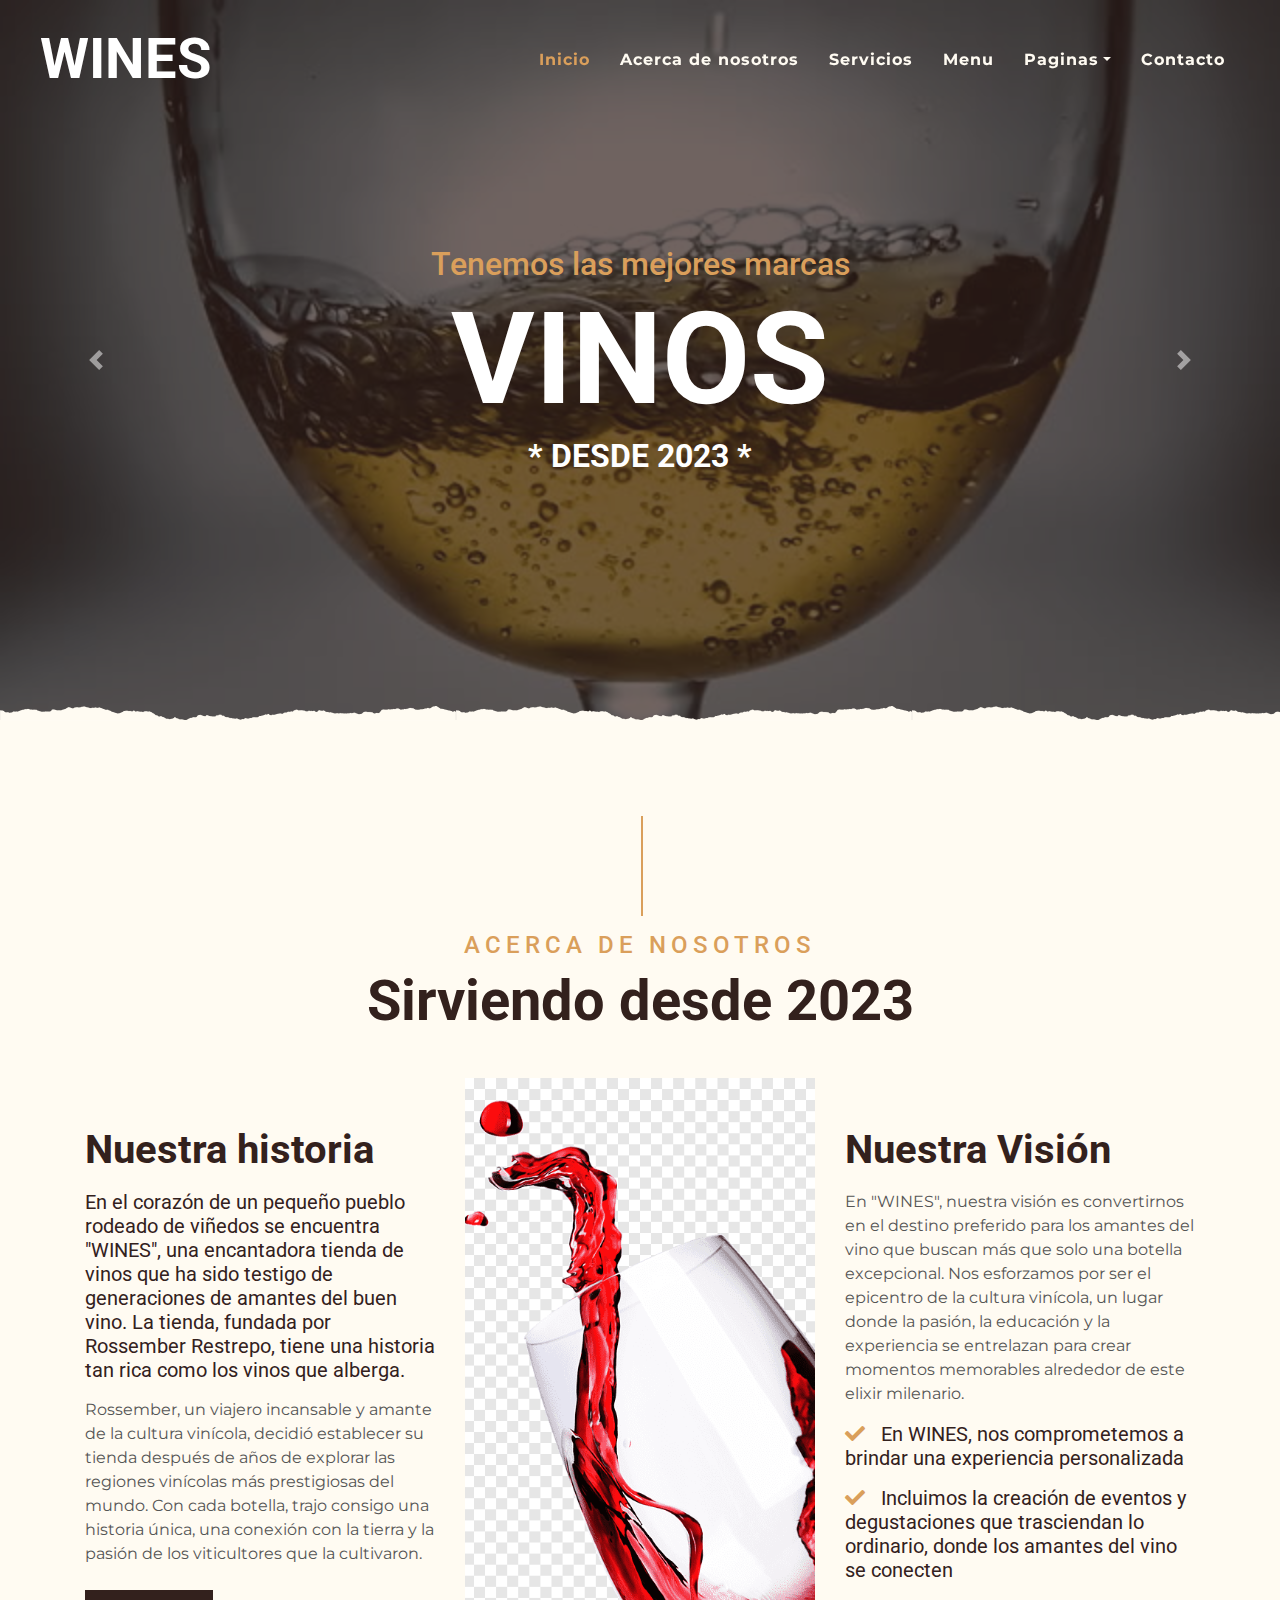
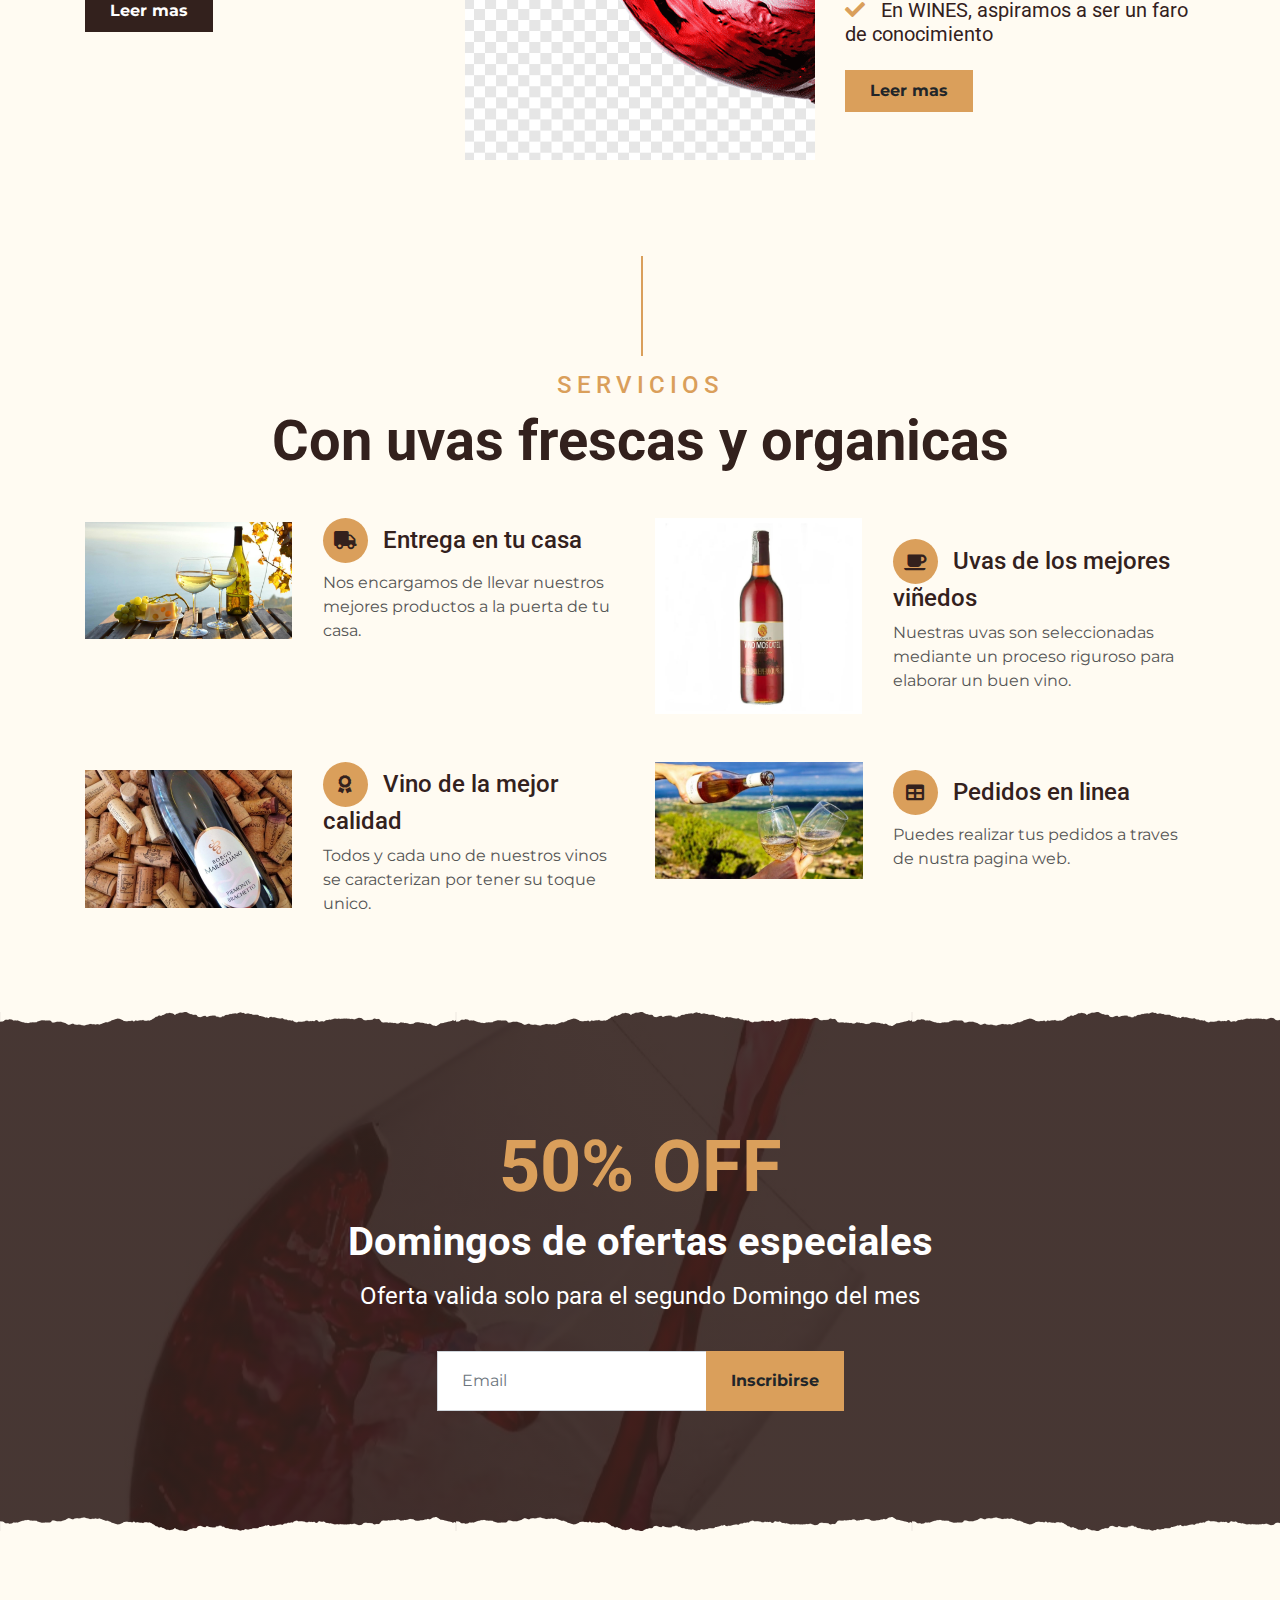
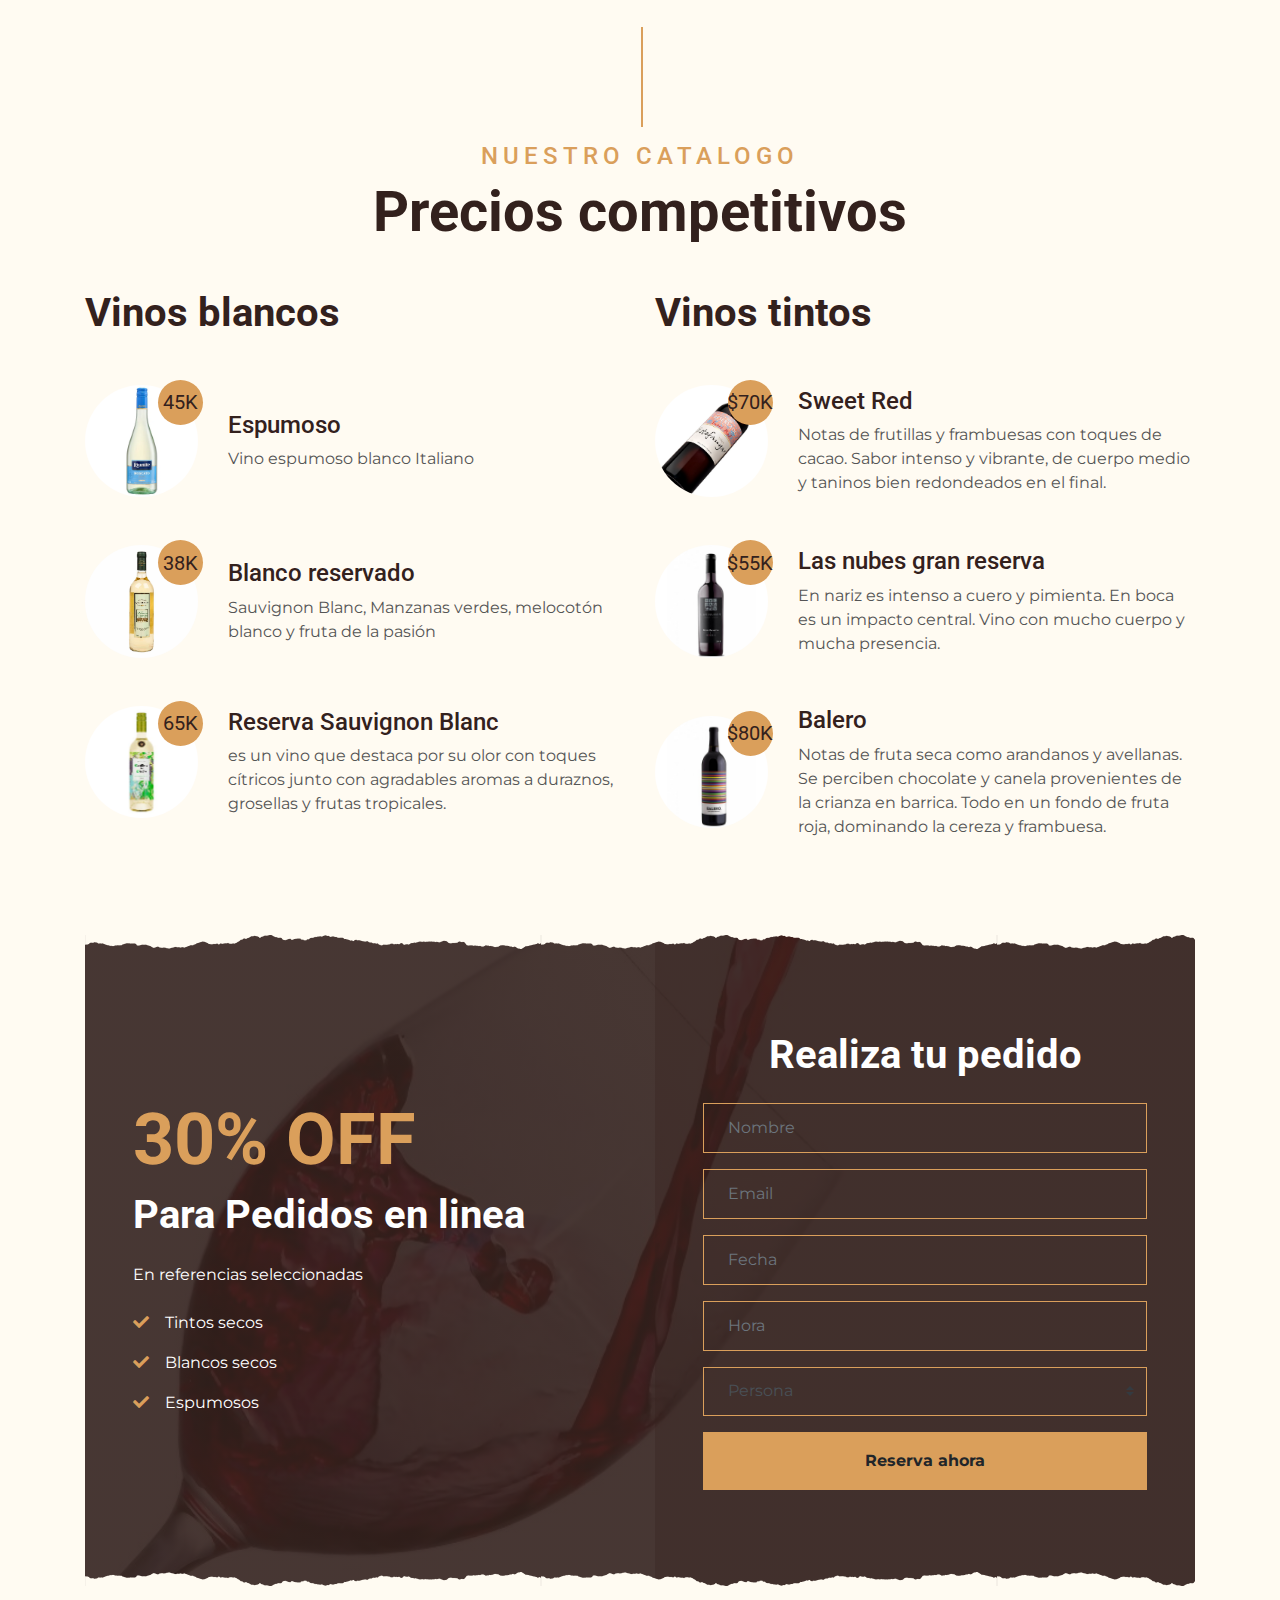
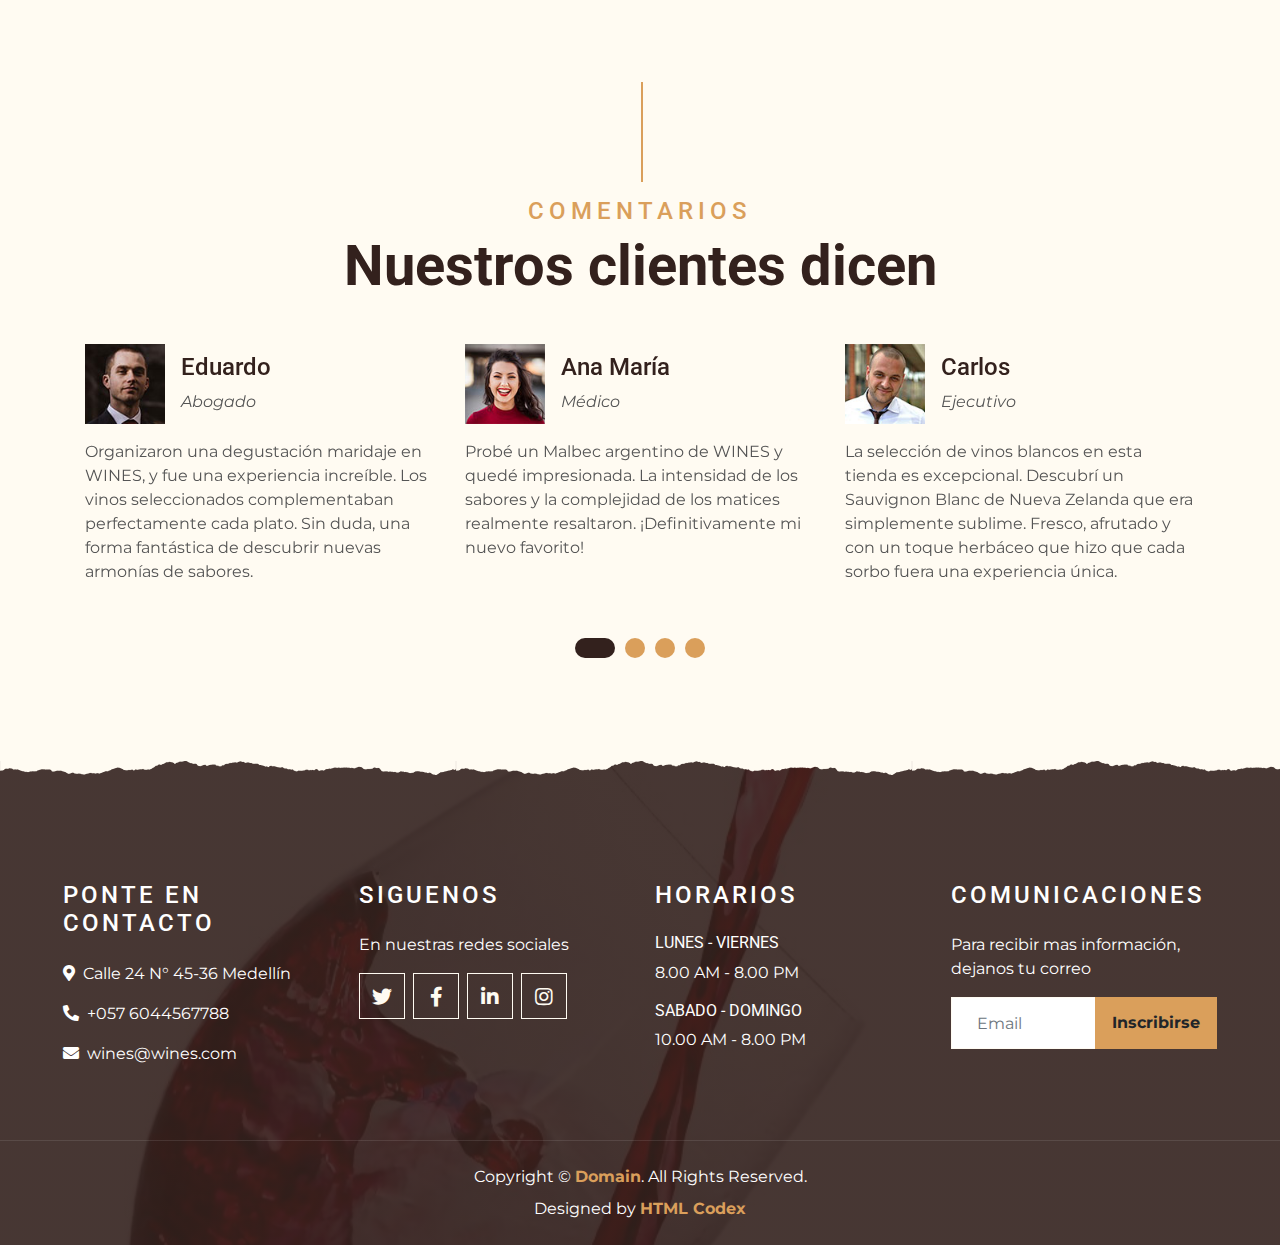
==== commit 2eb98b00: "26-11-2023" ====
--- a/index.html
+++ b/index.html
@@ -158,7 +158,7 @@
                         </div>
                         <div class="col-sm-7">
                             <h4><i class="fa fa-award service-icon"></i>Vino de la mejor calidad</h4>
-                            <p class="m-0">Toods y cada uno de nuestros vinos se caracterizan por tener su toque unico.</p>
+                            <p class="m-0">Todos y cada uno de nuestros vinos se caracterizan por tener su toque unico.</p>
                         </div>
                     </div>
                 </div>
@@ -234,8 +234,8 @@
                             <h5 class="menu-price">65K</h5>
                         </div>
                         <div class="col-8 col-sm-9">
-                            <h4>Coffee With Milk</h4>
-                            <p class="m-0">Sit lorem ipsum et diam elitr est dolor sed duo guberg sea et et lorem dolor</p>
+                            <h4>Reserva Sauvignon Blanc</h4>
+                            <p class="m-0">es un vino que destaca por su olor con toques cítricos junto con agradables aromas a duraznos, grosellas y frutas tropicales.</p>
                         </div>
                     </div>
                 </div>
@@ -247,8 +247,9 @@
                             <h5 class="menu-price">$70K</h5>
                         </div>
                         <div class="col-8 col-sm-9">
-                            <h4>Vinos jovenes</h4>
-                            <p class="m-0">Hablamos de aquellos que han sido elaborados para su consumo inmediato, aproximadamente al año siguiente de su elaboración. Se caracterizan por tener un sabor menos marcado que otras variedades que son envejecidas durante más tiempo.</p>
+                            <h4>Sweet Red</h4>
+                            <p class="m-0">Notas de frutillas y frambuesas con toques de cacao.
+                                Sabor intenso y vibrante, de cuerpo medio y taninos bien redondeados en el final.</p>
                         </div>
                     </div>
                     <div class="row align-items-center mb-5">
@@ -257,8 +258,8 @@
                             <h5 class="menu-price">$55K</h5>
                         </div>
                         <div class="col-8 col-sm-9">
-                            <h4>Vinos crianza</h4>
-                            <p class="m-0">Se trata de vinos cuyo proceso de envejecimiento durante al menos 24 meses. Además, 6 de estos meses deben realizarse en barrica y el resto en del tiempo envejecerá directamente en botella.</p>
+                            <h4>Las nubes gran reserva</h4>
+                            <p class="m-0">En nariz es intenso a cuero y pimienta. En boca es un impacto central. Vino con mucho cuerpo y mucha presencia. </p>
                         </div>
                     </div>
                     <div class="row align-items-center mb-5">
@@ -267,8 +268,8 @@
                             <h5 class="menu-price">$80K</h5>
                         </div>
                         <div class="col-8 col-sm-9">
-                            <h4>Vinos reserva</h4>
-                            <p class="m-0">Su periodo mínimo de envejecimiento tiene que ser de 36 meses, de los cuales 12 meses deben estar en una barrica de roble.</p>
+                            <h4>Balero</h4>
+                            <p class="m-0">Notas de fruta seca como arandanos y avellanas. Se perciben chocolate y canela provenientes de la crianza en barrica. Todo en un fondo de fruta roja, dominando la cereza y frambuesa.</p>
                         </div>
                     </div>
                 </div>
